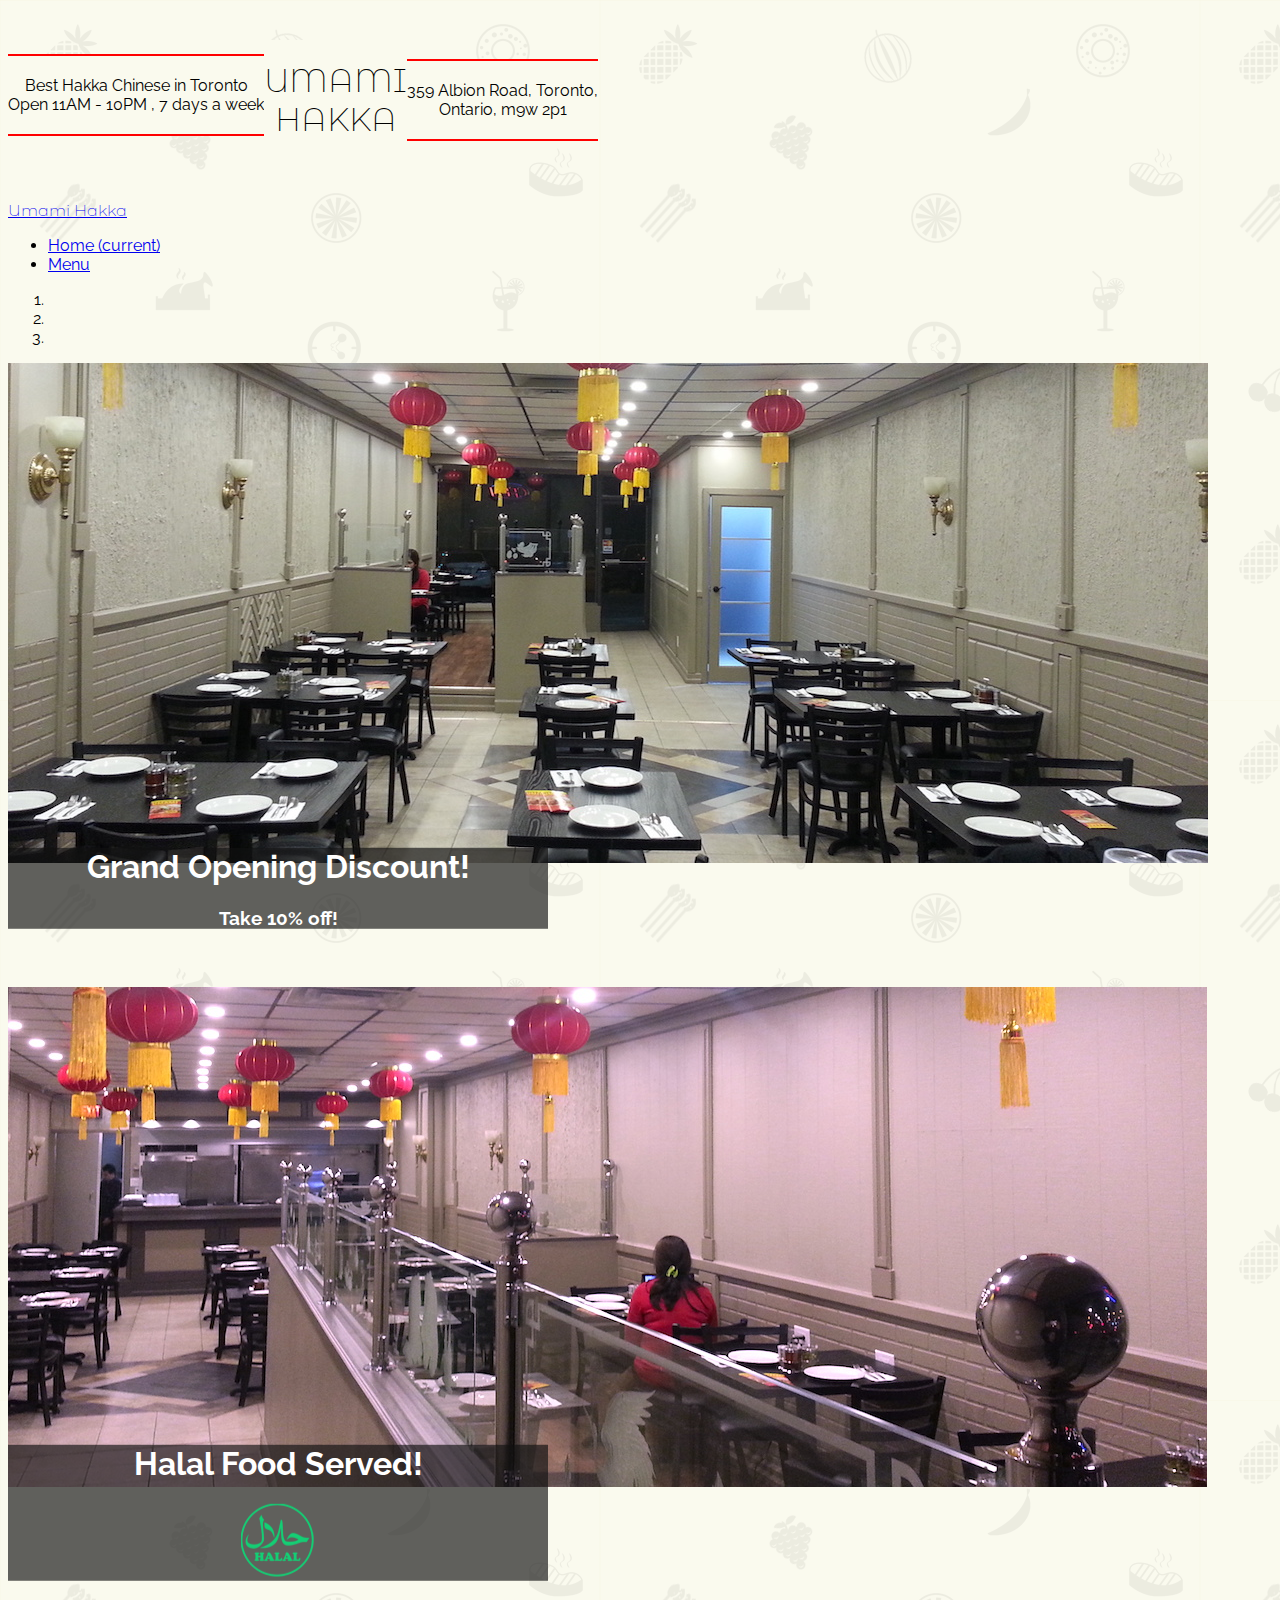
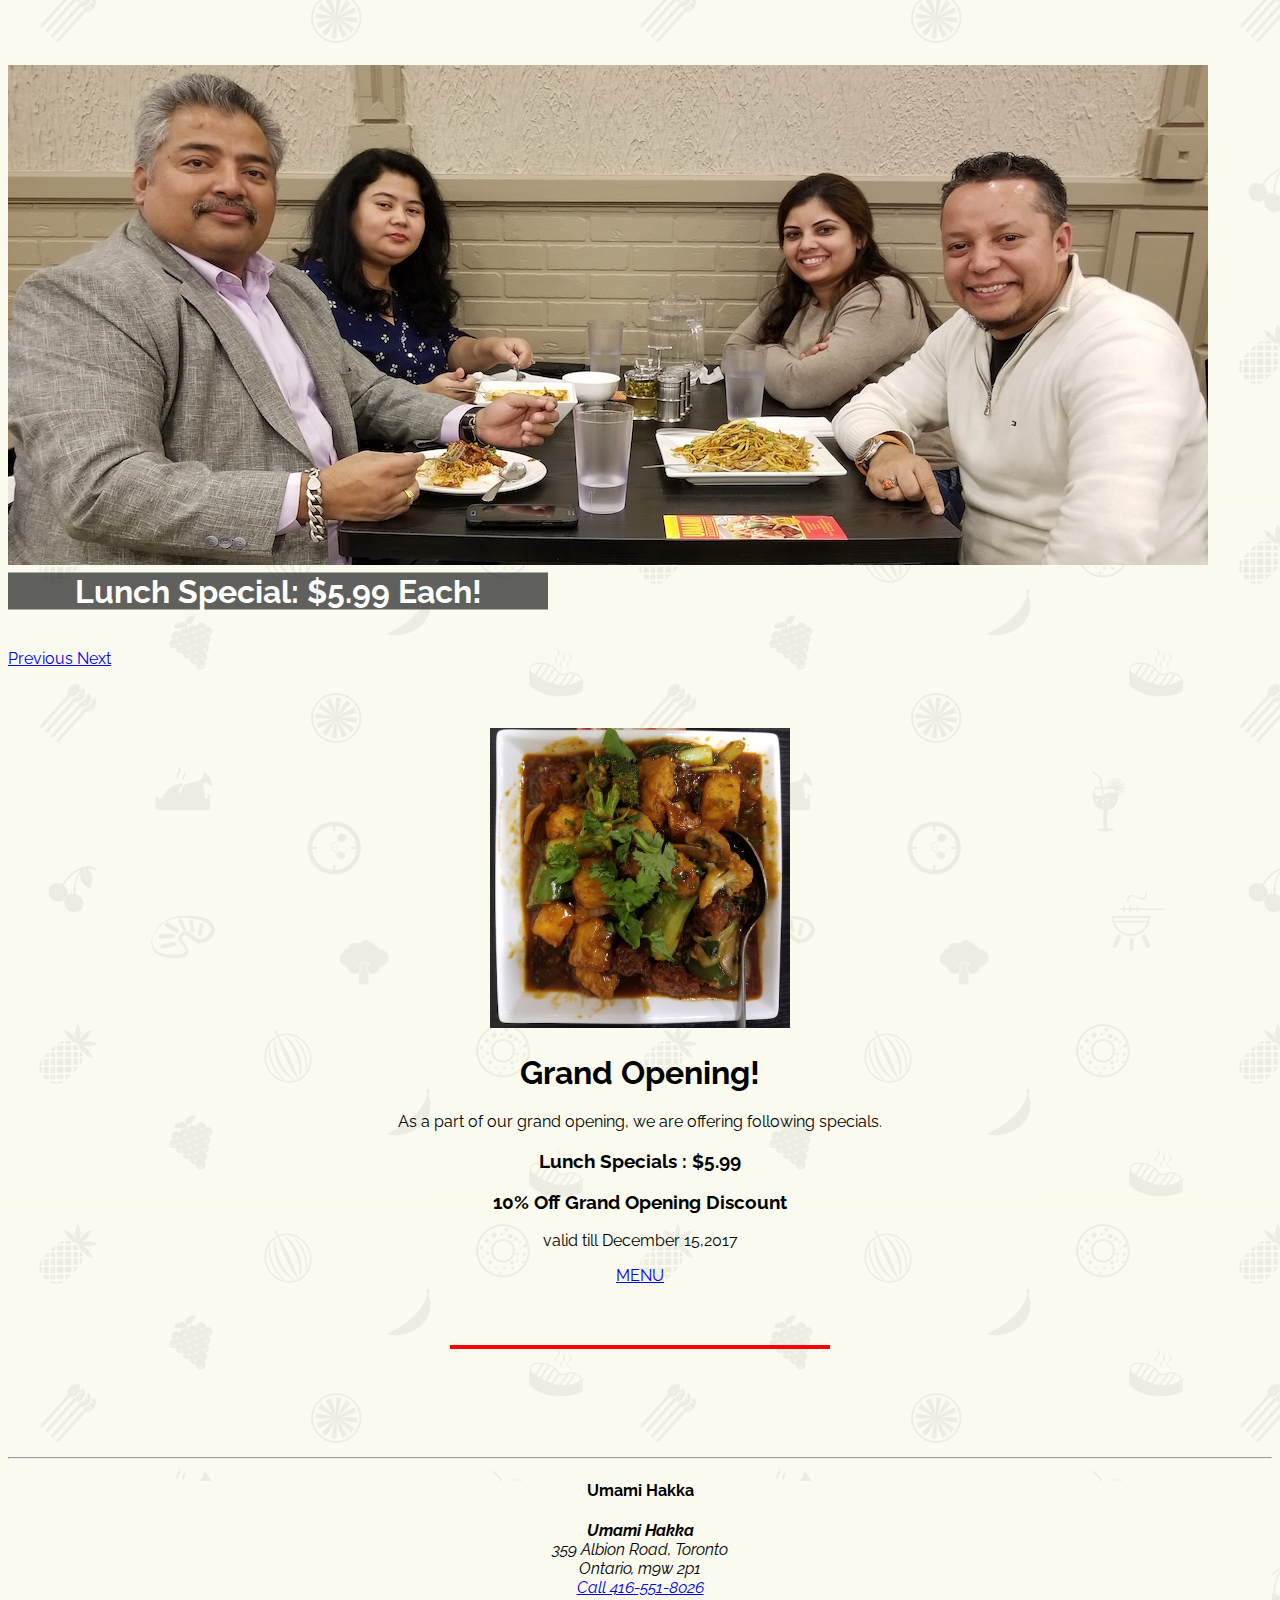
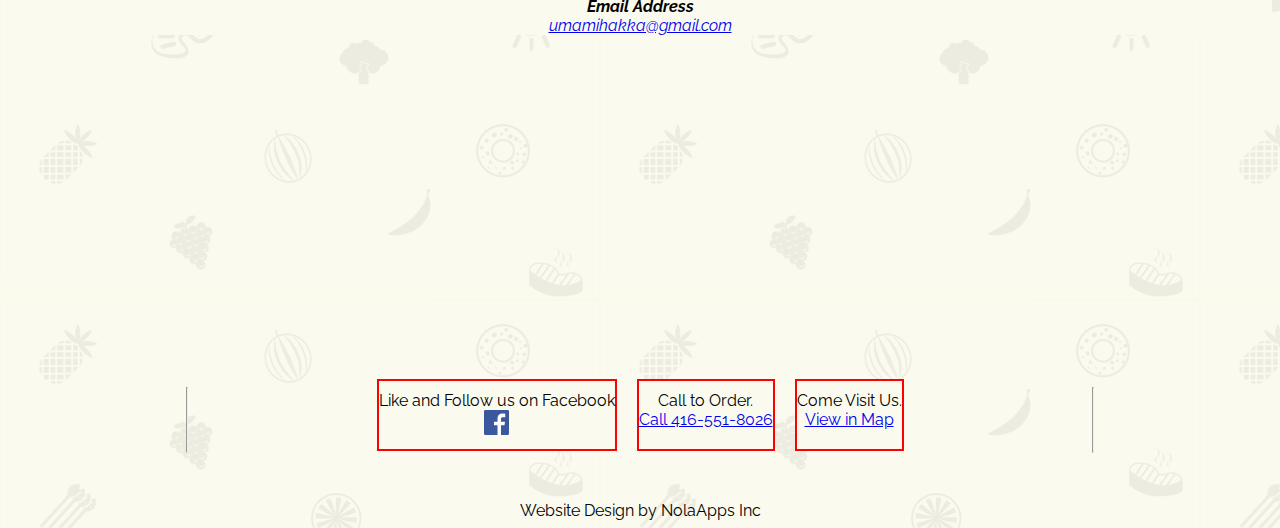
==== index.html @ 060e94b6 "updates to menu.html and add jquery" ====
<!DOCTYPE html>
<html lang="en">
  <head>
    <!-- Required meta tags -->
    <meta charset="utf-8">
    <meta name="viewport" content="width=device-width, initial-scale=1, shrink-to-fit=no">

    <!-- Bootstrap CSS -->
    <link rel="stylesheet" href="https://maxcdn.bootstrapcdn.com/bootstrap/4.0.0-beta/css/bootstrap.min.css" integrity="sha384-/Y6pD6FV/Vv2HJnA6t+vslU6fwYXjCFtcEpHbNJ0lyAFsXTsjBbfaDjzALeQsN6M" crossorigin="anonymous">
    <link rel="stylesheet" href="style.css"/>

    <title>Hakka Chinese Food in Toronto. Fresh and delicious indian chinese fusion food.</title>
    <meta name="description" content="Umami Hakka is a restaurant that serves Hakka chinese also known as indian american food in Toronto.">

  </head>
  <body>
    <div class="container">
<!--       <div class="row">
        <div>menu</div>
      </div> -->

      <div class="row header visible" id="full_menu">
        <div class="col-md-4 col-sm-12 header-item side-header left-header fafaee_background">
          <span class="description">Best Hakka Chinese in Toronto</span>
          
          <a class="phone btn btn-outline-success fafaee_background" href="tel:+1-416-551-8026">Call 416-551-8026 </a>
          Open 11AM - 10PM , 7 days a week
        </div>
        <div class="col-md-4 col-sm-12 main-header fafaee_background">
        <h1 class="brand">UMAMI <br> HAKKA </h1>
          <!-- <div class="ribbon"><div class="ribbon-stitches-top2"></div><strong class="ribbon-content"><h1>Umami Hakka</h1></strong><div class="ribbon-stitches-bottom"></div></div> -->
        </div>
        <div class="col-md-4 col-sm-12 side-header right-header fafaee_background">
          359 Albion Road, Toronto, <br>Ontario, m9w 2p1
        </div>
      </div>


<!--       <div class="row menu" id="menu">
        <a href="index.html" class="col menu-item">
          HOME
        </a>
        <a href="menu.html#menu" class="col menu-item">
          MENU
        </a>
        <a href="contact.html#menu" class="col menu-item">
          CONTACT
        </a>
      </div> -->
    </div> <!-- CLose container for menu and header. -->


    <div id="shrunk_menu" class="invisible"> <!-- Start SHrunk Menu -->
      <nav class="navbar navbar-expand-lg navbar-light bg-light fixed-top">
        <a class="navbar-brand brand" href="#">Umami Hakka</a>
<!--         <button class="navbar-toggler" type="button" data-toggle="collapse" data-target="#navbarSupportedContent" aria-controls="navbarSupportedContent" aria-expanded="false" aria-label="Toggle navigation">
          <span class="navbar-toggler-icon"></span>
        </button> -->
        <ul class="navbar-nav">
            <li class="nav-item active">
              <a class="nav-link" href="/">Home <span class="sr-only">(current)</span></a>
            </li>
            <li class="nav-item">
              <a class="nav-link" href="menu.html">Menu</a>
            </li>

        </ul>

        <div class="collapse navbar-collapse" id="navbarSupportedContent">
        </div>
      </nav>
    </div> <!-- End Shrunk Menu -->

    <!-- Home Page Carousel -->
    <div id="carouselExampleIndicators" class="carousel slide" data-ride="carousel">
      <ol class="carousel-indicators">
        <li data-target="#carouselExampleIndicators" data-slide-to="0" class="active"></li>
        <li data-target="#carouselExampleIndicators" data-slide-to="1"></li>
        <li data-target="#carouselExampleIndicators" data-slide-to="2"></li>
      </ol>
      <div class="carousel-inner">
        <div class="carousel-item active">
          <img class="d-block w-100" src="restaurant_pics/res_from_counter.jpg" alt="First slide">
            <div class="carousel-caption d-none d-md-block">
              <h1>Grand Opening Discount!</h1>
              <h3>Take 10% off!</h3>
            </div>
        </div>
        <div class="carousel-item">
          <img class="d-block w-100" src="restaurant_pics/restaurant_withplates.jpg" alt="Second slide">
            <div class="carousel-caption d-none d-md-block">
              <h1>Halal Food Served!</h1>
              <p><img src="img/halal-english.png"/></p>
            </div>

        </div>
        <div class="carousel-item">
          <img class="d-block w-100" src="restaurant_pics/people_eating.jpg" alt="Third slide">
            <div class="carousel-caption d-none d-md-block">
              <h1>Lunch Special: $5.99 Each!</h1>
              <p></p>
            </div>
        </div>
      </div>
      <a class="carousel-control-prev" href="#carouselExampleIndicators" role="button" data-slide="prev">
        <span class="carousel-control-prev-icon" aria-hidden="true"></span>
        <span class="sr-only">Previous</span>
      </a>
      <a class="carousel-control-next" href="#carouselExampleIndicators" role="button" data-slide="next">
        <span class="carousel-control-next-icon" aria-hidden="true"></span>
        <span class="sr-only">Next</span>
      </a>
    </div>
    <!-- End Homepage Carousel -->

    <div class="container">
      <div class="row text-center padding-top-60">
        <div class="col">
          <img class="foodpic" src="restaurant_pics/chicken.jpg"/>
        </div>
        <div class="col larger_text">
          <h1> Grand Opening! </h1>
          <p>As a part of our grand opening, we are offering following specials.
          </p>
          <h3>Lunch Specials : $5.99</h3>
          <h3>10% Off Grand Opening Discount</h3> 
          <p>valid till December 15,2017</p>
          <div class="col"><a class="btn btn-outline-success" href="menu.html">MENU </a></div>

          
        </div>

      </div>
      <div class="row text-center">
      </div>

      <div class="horizontal_red_line">
      </div>

    </div>



    <div class="container">
<!--       <div class="row body-home">
        <div class="col">
          <div class="pic">
            <img src="restaurant_pics/restaurant_withplates.jpg"/>
          </div>
        </div>
      </div> -->

      <div class="row content" id="content">
        <div class="col-sm-12 text-center padding-40">
          
        </div>

        <hr>

        <div class="col text-center fafaee_background">

          <h4 > Umami Hakka </h4>
          <address>
            <strong>Umami Hakka</strong><br>
            359 Albion Road, Toronto<br>
            Ontario, m9w 2p1<br>
            
            <a class="btn btn-outline-success" href="tel:+1-416-551-8026">Call 416-551-8026 </a>
          </address>

          <address>
            <strong>Email Address</strong><br>
            <a href="mailto:umamihakka@gmail.com">umamihakka@gmail.com</a>
          </address>

          <!-- <p>We are a family friendly restaurant that also caters food to all types of parties and events. Please contact us on the phone, or simply come visit us at our location.</p> -->

        </div>
        <div class="col">
          

       

         <iframe src="https://www.google.com/maps/embed?pb=!1m18!1m12!1m3!1d2883.311002656576!2d-79.55303128441302!3d43.72486575581141!2m3!1f0!2f0!3f0!3m2!1i1024!2i768!4f13.1!3m3!1m2!1s0x882b3085912a1c5b%3A0x8c5e25cb5c19d7be!2s359+Albion+Rd%2C+Etobicoke%2C+ON+M9W+2P1%2C+Canada!5e0!3m2!1sen!2sus!4v1507414640029" width="400" height="300" frameborder="0" style="border:0" allowfullscreen></iframe>
        </div>
      </div>




      <div class="row footer">
      <hr>
        <div class="col footer-section fafaee_background">
        Like and Follow us on Facebook
        <br>
        <a target="_blank" href="https://www.facebook.com/Umami-Hakka-530302173984789/">
        <img src="fb-logo.png"/>
        </a>
        
        </div>

        <div class="col footer-section fafaee_background">
        Call to Order. <br>
        <a class="btn btn-outline-success" href="tel:+1-416-551-8026">Call 416-551-8026 </a>
        </div>

        <div class="col footer-section fafaee_background">
        Come Visit Us. <br>
        <a target="_blank" class="btn btn-outline-success" href="https://www.google.com/maps/place/359+Albion+Rd,+Etobicoke,+ON+M9W+2P1,+Canada/@43.7248658,-79.5530313,17z/data=!4m13!1m7!3m6!1s0x882b3085912a1c5b:0x8c5e25cb5c19d7be!2s359+Albion+Rd,+Etobicoke,+ON+M9W+2P1,+Canada!3b1!8m2!3d43.7248619!4d-79.5508426!3m4!1s0x882b3085912a1c5b:0x8c5e25cb5c19d7be!8m2!3d43.7248619!4d-79.5508426">View in Map </a>
        
        </div>

      <hr>
      </div>

      <div class="row designer">
      <div class="col"> Website Design by <!-- <a href="http://www.nolaapps.com" target="_blank"> --> NolaApps Inc <!-- </a> -->
      </div>
      </div>

    </div>

    <!-- Optional JavaScript -->
    <!-- jQuery first, then Popper.js, then Bootstrap JS -->
    <script src="https://code.jquery.com/jquery-3.2.1.slim.min.js" integrity="sha384-KJ3o2DKtIkvYIK3UENzmM7KCkRr/rE9/Qpg6aAZGJwFDMVNA/GpGFF93hXpG5KkN" crossorigin="anonymous"></script>
    <script src="https://cdnjs.cloudflare.com/ajax/libs/popper.js/1.11.0/umd/popper.min.js" integrity="sha384-b/U6ypiBEHpOf/4+1nzFpr53nxSS+GLCkfwBdFNTxtclqqenISfwAzpKaMNFNmj4" crossorigin="anonymous"></script>
    <script src="https://maxcdn.bootstrapcdn.com/bootstrap/4.0.0-beta/js/bootstrap.min.js" integrity="sha384-h0AbiXch4ZDo7tp9hKZ4TsHbi047NrKGLO3SEJAg45jXxnGIfYzk4Si90RDIqNm1" crossorigin="anonymous"></script>

    <link href="https://fonts.googleapis.com/css?family=Raleway" rel="stylesheet">

    <link href="https://fonts.googleapis.com/css?family=Montserrat+Alternates:200" rel="stylesheet">

    <script src="umami.js"></script>




  </body>
</html>
---- style.css ----
body {
	background-color: #ffe7dc; /* #f9d195; */
	font-family:'Raleway', sans-serif;
	background: url(/img/restaurant_icons.png) repeat 0 0;
}

.brand{
	font-family: 'Montserrat Alternates', sans-serif;
	font-weight: 200;
}
.fafaee_background{
	background-color: #fafaee;
}

.header{
	margin-top: 40px;
	margin-bottom: 40px;
	display: flex;
	flex-direction: row;
	flex-wrap: wrap;
	align-items: center;
}

.side-header{
	border-top: 2px solid red;
	border-bottom: 2px solid red;
	padding-bottom: 20px;
	padding-top: 20px;
	text-align: center;
}
.left-header{
	order: 1;
	margin-bottom: 10px;
}
.main-header{
	text-align: center;
	order: 2;
}
.right-header{
	order: 3;
}
.description{
	display: inherit;
}
.phone{
	display: none;
}

@media (max-width:768px){
	.side-header{
		border: none;
		padding-bottom: 0px;
		padding-top: 0px;
	}
	.left-header{
		order:2;
		width: 100%;
	}
	.main-header{
		order: 1;
		width: 100%;
		flex-grow: 1;
	}
	.right-header{
		order: 3;
		width: 100%;
		border-bottom: 2px solid red;
		padding-bottom: 20px;
	}
	.description{
		display: none;
	}
	.phone{
		display: inherit;
	}
	.menu-img{
		display: none;
	}
	.menu-img-sm{
		border: 2px solid white;
		margin-bottom: 10px;
		width: 100%;
		display: block!important;
		visibility: visible;
	}
}


.menu{

}

.menu-item{
	text-align: center;
	border: 1px solid black;
	margin-left:30px;
	margin-right: 30px;
	padding: 10px;
	background-color: antiquewhite;
	color: black; /*Instead of the regular blue for links. */
	margin-bottom: 10px;

}

.menu-item:hover{
	background-color: red;
	color: white;
}

.content{
	margin-top: 60px;
}
.text-center{
	text-align: center;
}
.padding-40{
	padding-bottom: 40px;
}
.padding-top-60{
	padding-top: 60px;
}
/*Home Page Specific css.*/
.body-home{
	margin-top: 0px;
}


.pic{
	border: 2px solid #ff0000;
	border-radius: 5px;
    overflow: hidden;

}
.pic img{
	width: 100%;
	height: auto;
}

.foodpic{
	width: 300px;
	height: auto;
}

.body-home .left{
	margin-right: 10px;
	padding-top: 20px;
}

.body-home .mid{
	display: flex;
	flex-direction: column;
	align-items: stretch;
	align-content: space-between;
}
.body-home .mid .col{
	flex: 1;
}
.body-home .mid .pic{
	margin-top: 5px;
	margin-bottom: 5px;
}
.body-home .right{
	margin-left: 10px;
	padding-top: 20px;
	padding-bottom: 20px;
}


.footer{
	margin-top: 40px;
	margin-bottom: 40px;
	display: flex;
	align-content: space-around;

}
.footer-section{
	border: 2px solid #ff0000;
	margin-right: 10px;
	margin-left: 10px;
	margin-bottom: 10px;
	text-align: center;
	padding-top: 10px;
	padding-bottom: 10px;
}
.footer-section p{
	text-align: center;
}
.footer-section img{
	width: 25px;
	height: auto;
}


.designer{
	text-align: center;
}

/*Menu Page*/
.body-menu{
	margin-top: 60px;
}


.menu-img{
	border: 2px solid white;
	margin-bottom: 10px;
}
.menu-img-sm{
	display: none;
}


/*Background Pattern : https://www.toptal.com/designers/subtlepatterns/thumbnail-view/*/
/*Ribbon. Thanks to http://livetools.uiparade.com/ribbon-builder.html#*/


/*Carousel*/
#carouselExampleIndicators .carousel-caption {
    color: white;
    right: 58%;
    text-align: center;
    max-width: 500px;
    left: auto;
    /*top: auto;*/
	top: 50%;
	transform: translateY(-50%);
	bottom: initial;

	background-color: rgba(16, 16, 16, 0.66);

	/*padding-top: 30px;*/
	/*padding-bottom:30px;*/
	padding-left: 20px;
	padding-right: 20px;


}

.horizontal_red_line{
	border: 2px solid red;
    margin-left: 35%;
    margin-right: 35%;
    margin-top: 60px;
}
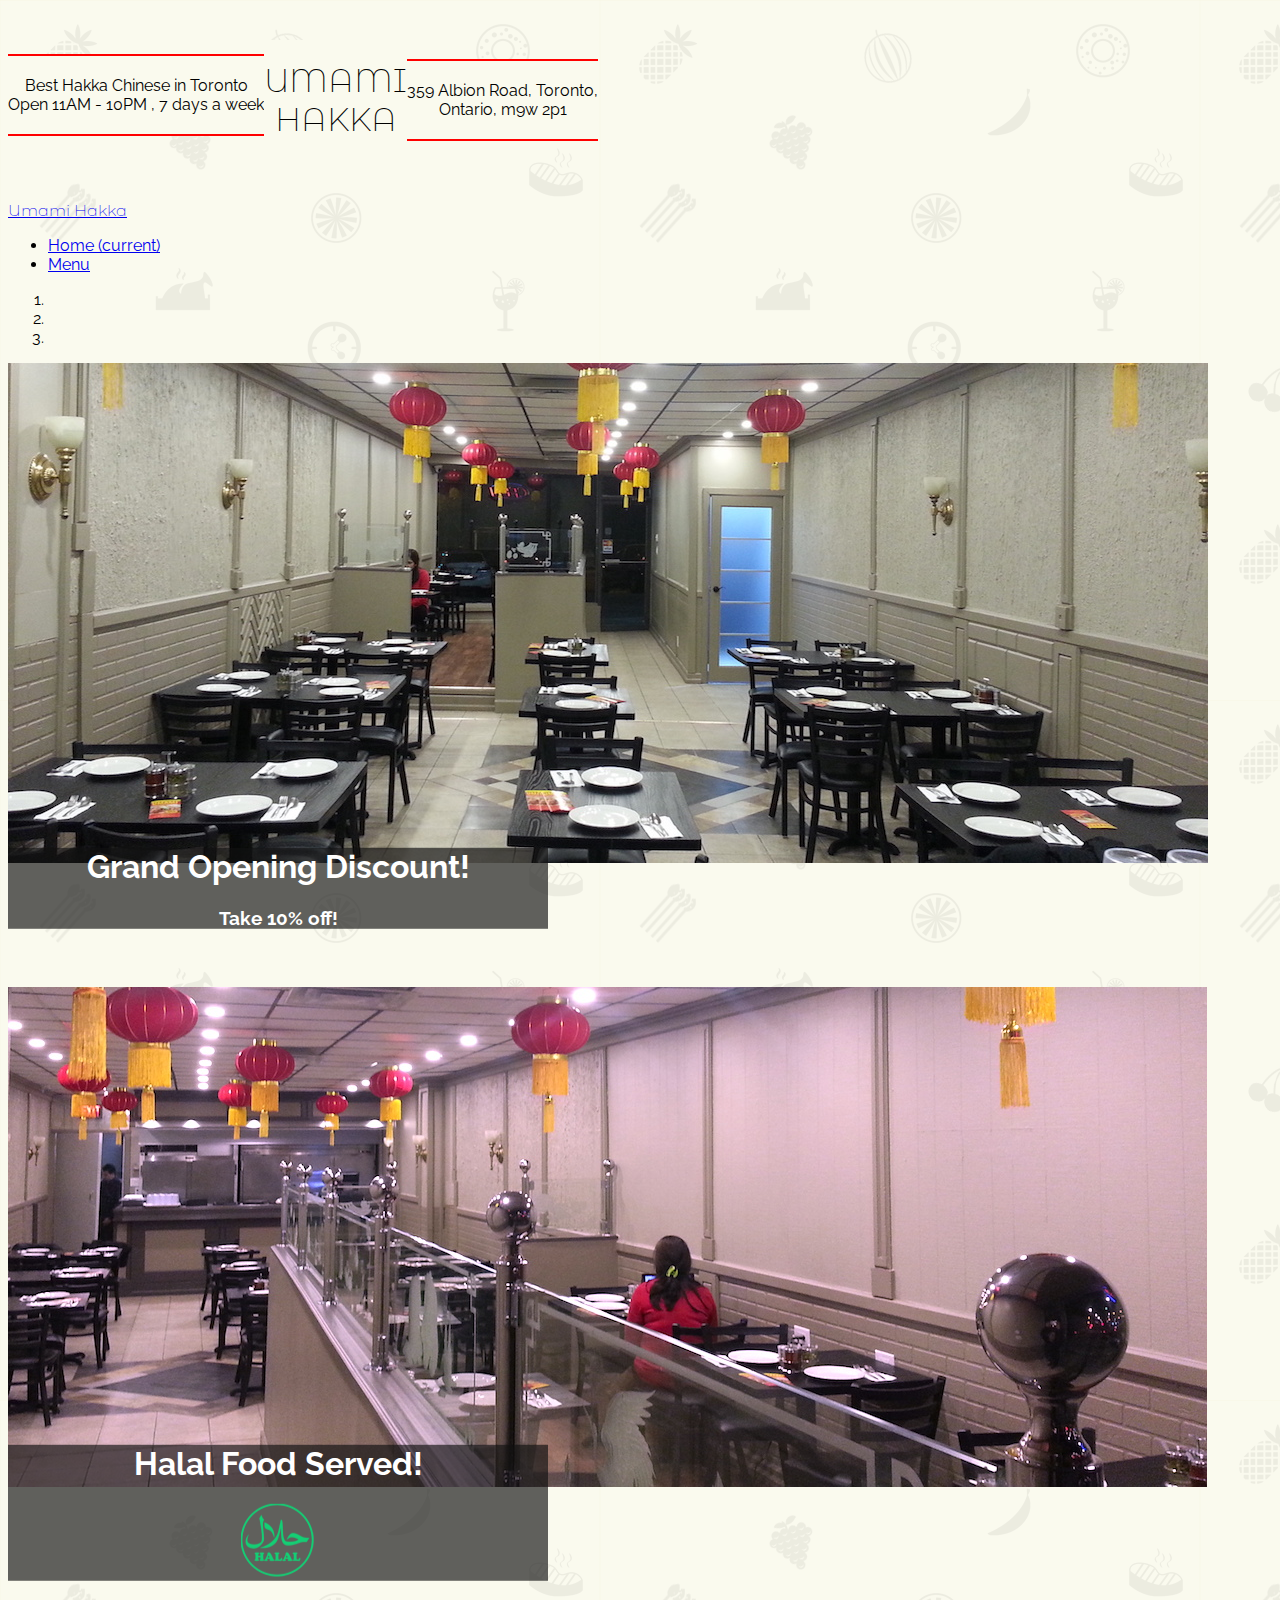
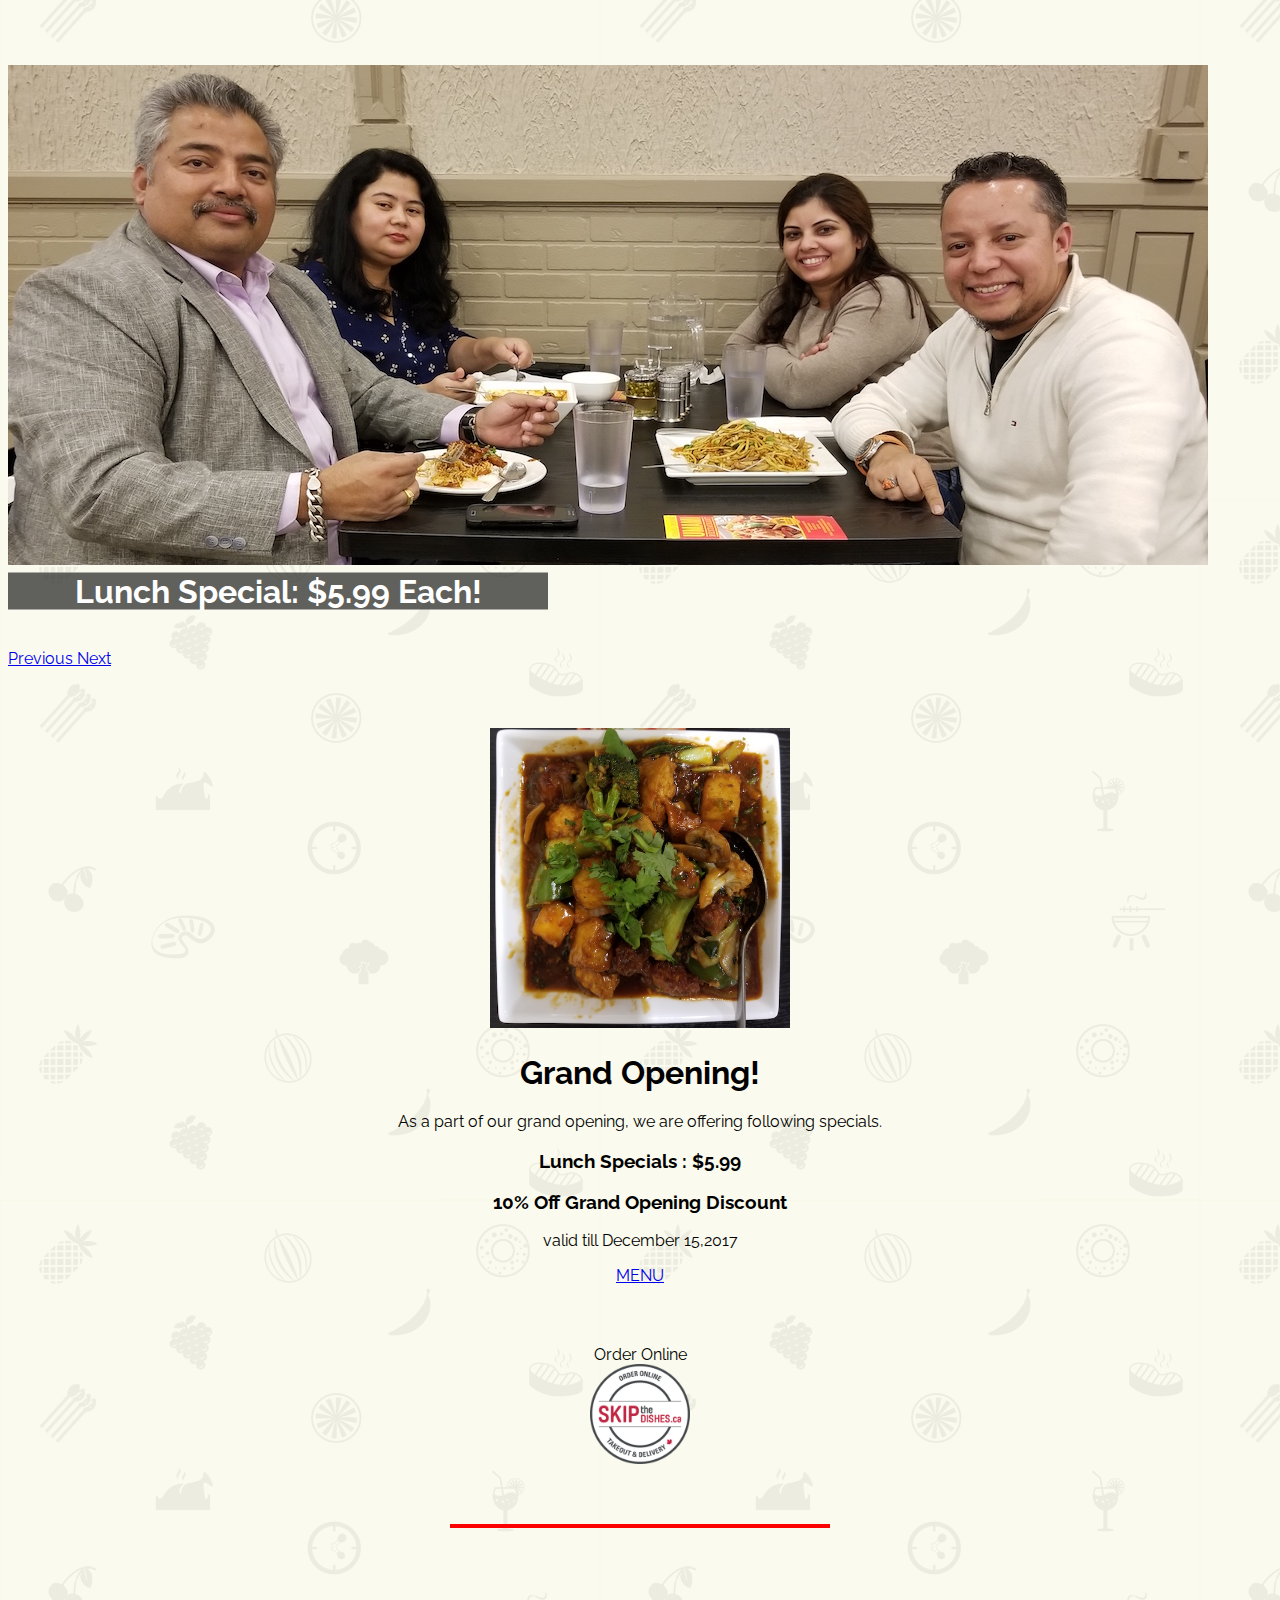
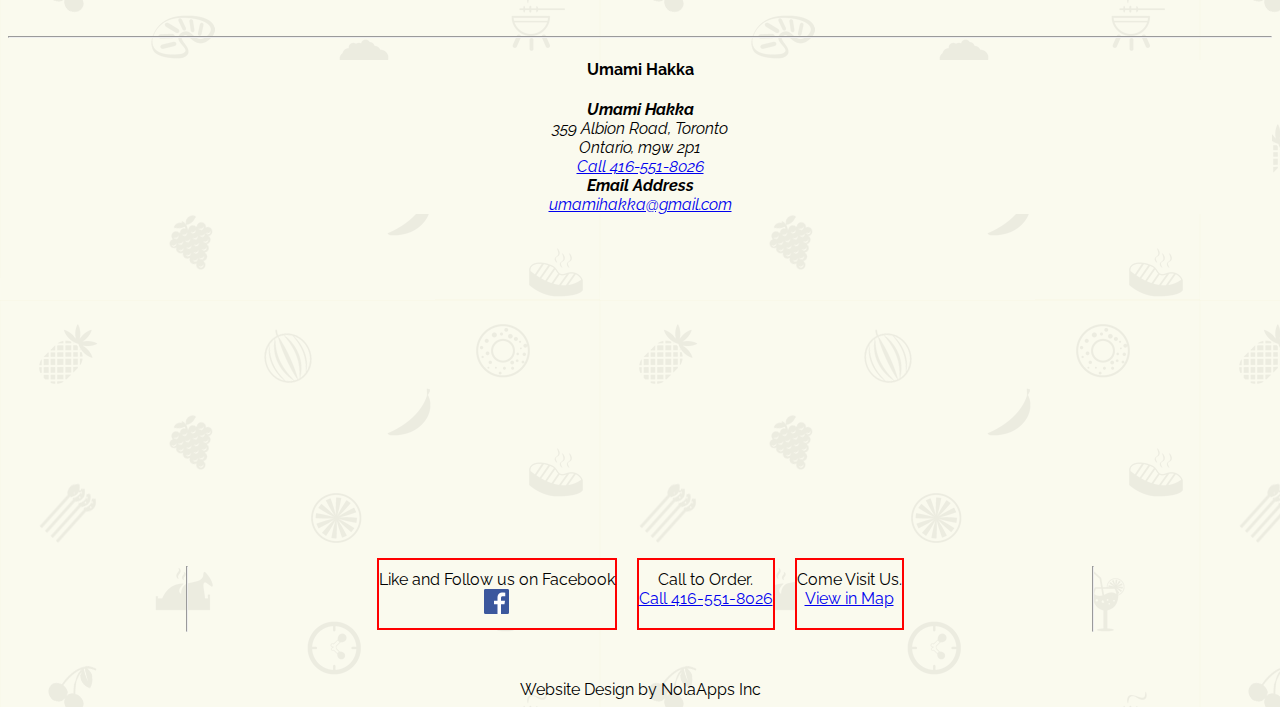
==== commit 04659a68: "update the home page to add skip the dishes logo" ====
--- a/index.html
+++ b/index.html
@@ -125,10 +125,16 @@
           <h3>Lunch Specials : $5.99</h3>
           <h3>10% Off Grand Opening Discount</h3> 
           <p>valid till December 15,2017</p>
-          <div class="col"><a class="btn btn-outline-success" href="menu.html">MENU </a></div>
-
-          
-        </div>
+          <div class=""><a class="btn btn-outline-success" href="menu.html">MENU </a></div>
+        </div>
+        <div class="col site_section">
+          <div class="row text-center"><div class="col text-center">Order Online</div></div>
+          <div class="row text-center">
+            <div class="col text-center">
+              <a href="https://www.skipthedishes.com" target="_blank"><img class="stdlogo" src="restaurant_pics/SkipThe-Dishes.png" class="img-thumbnail"></a>
+            </div>
+          </div>
+      </div>
 
       </div>
       <div class="row text-center">
@@ -138,6 +144,8 @@
       </div>
 
     </div>
+
+
 
 
 
--- a/style.css
+++ b/style.css
@@ -246,3 +246,13 @@
     margin-top: 60px;
 }
 
+.stdlogo{
+	width: 100px;
+	height: 100px;
+	display: block;
+	margin: auto;
+}
+.site_section{
+	margin-top: 60px;
+}
+
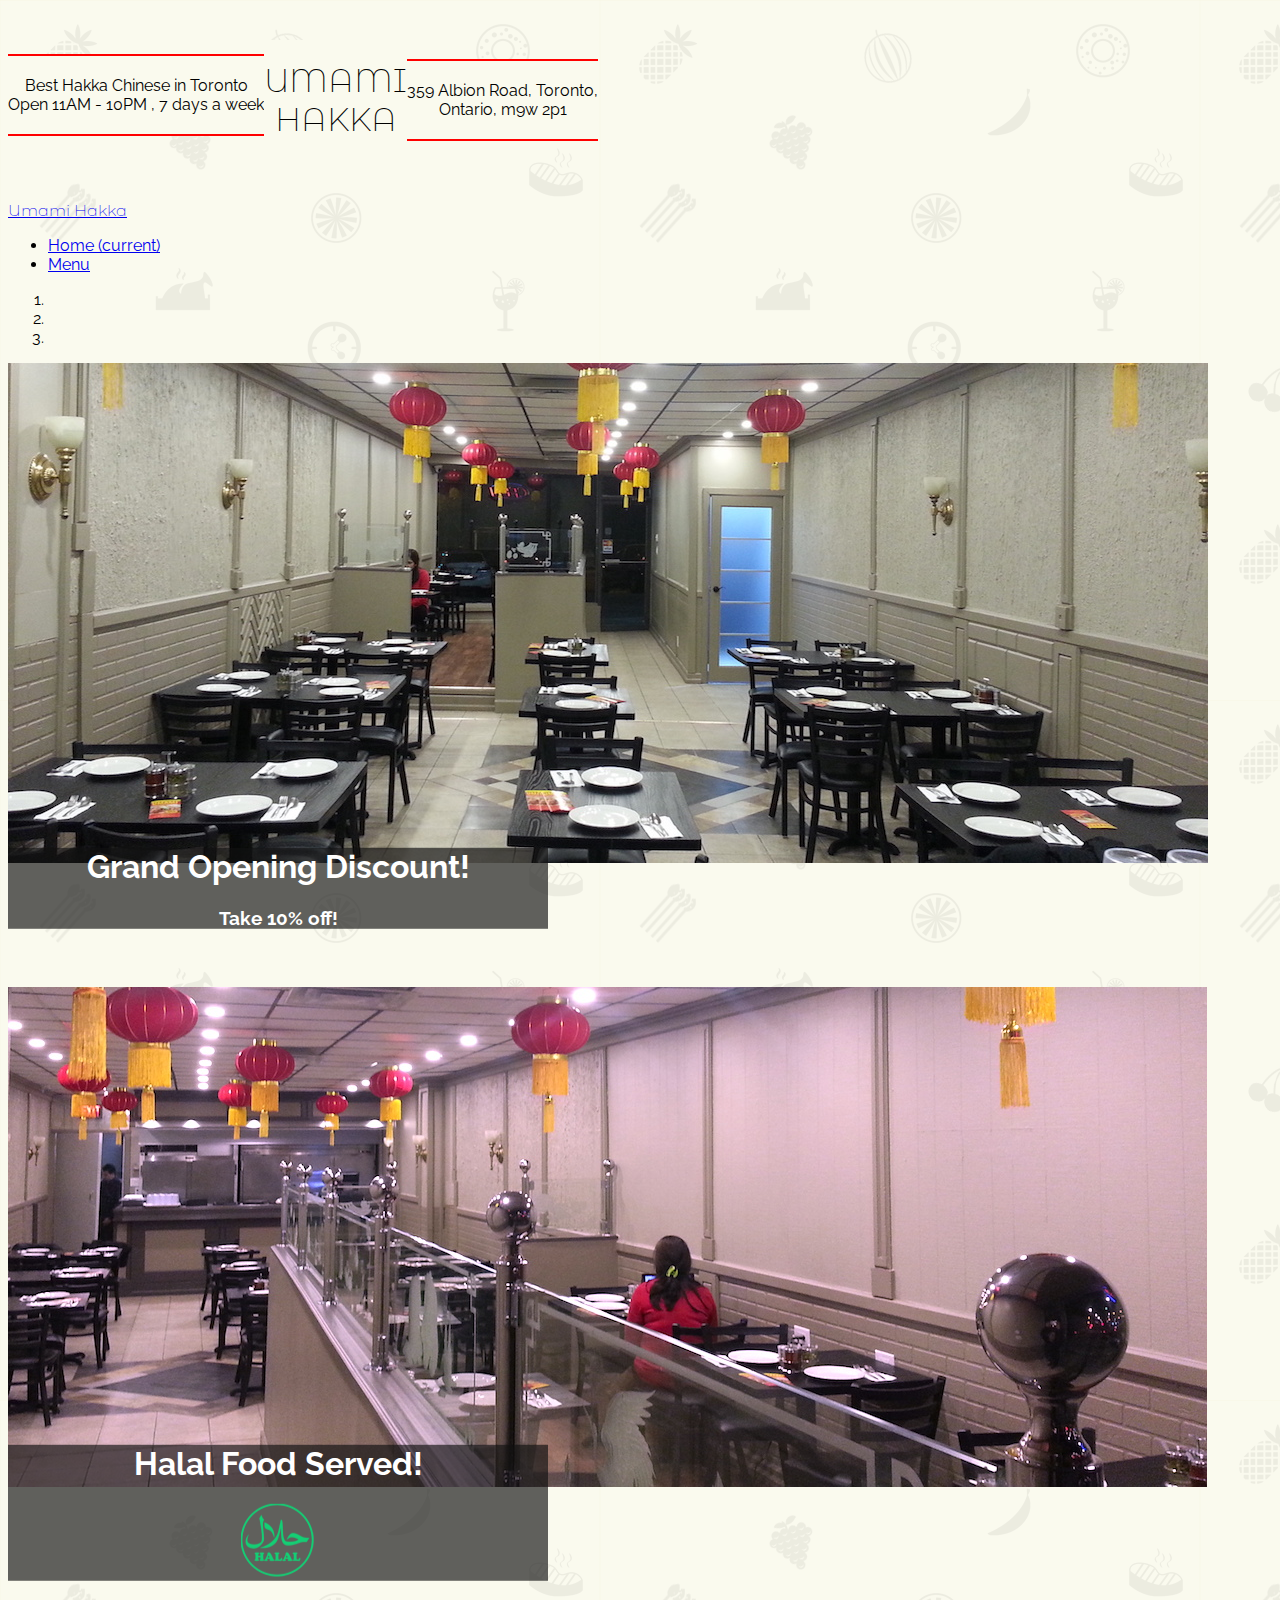
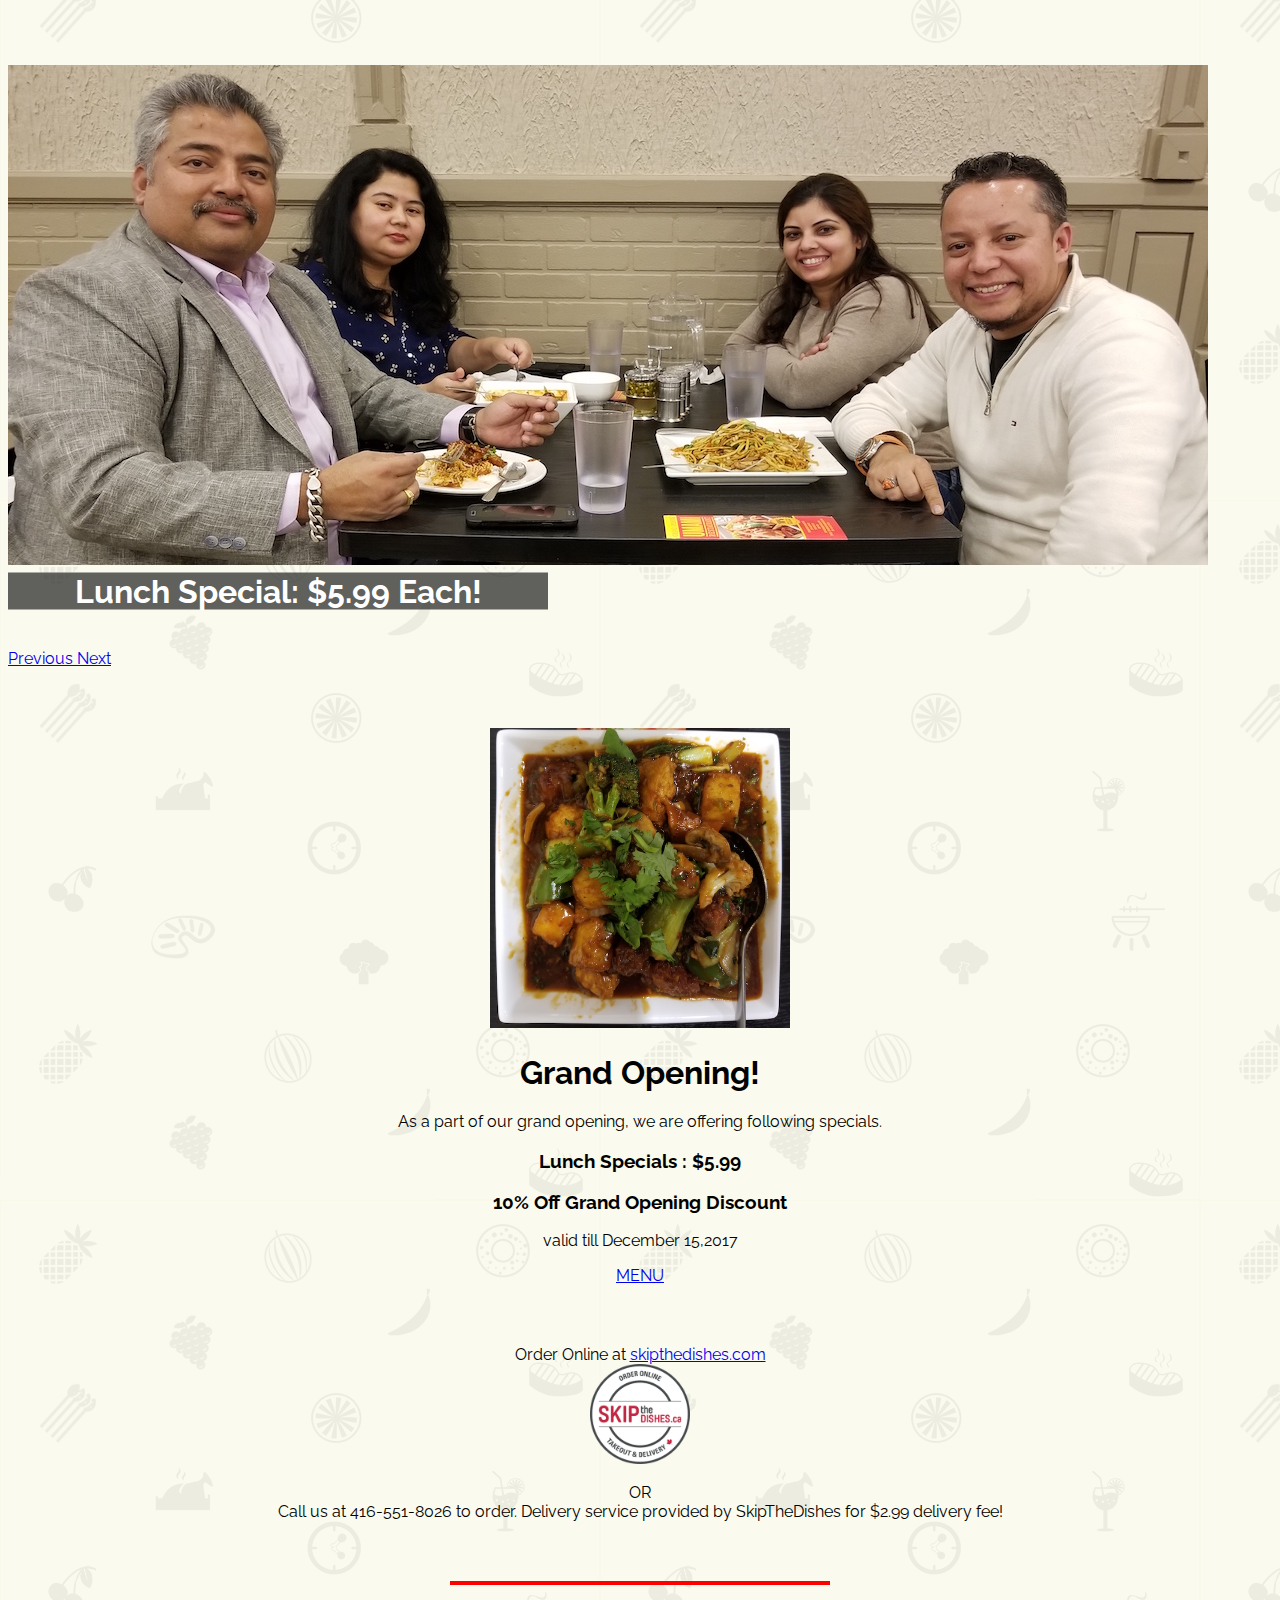
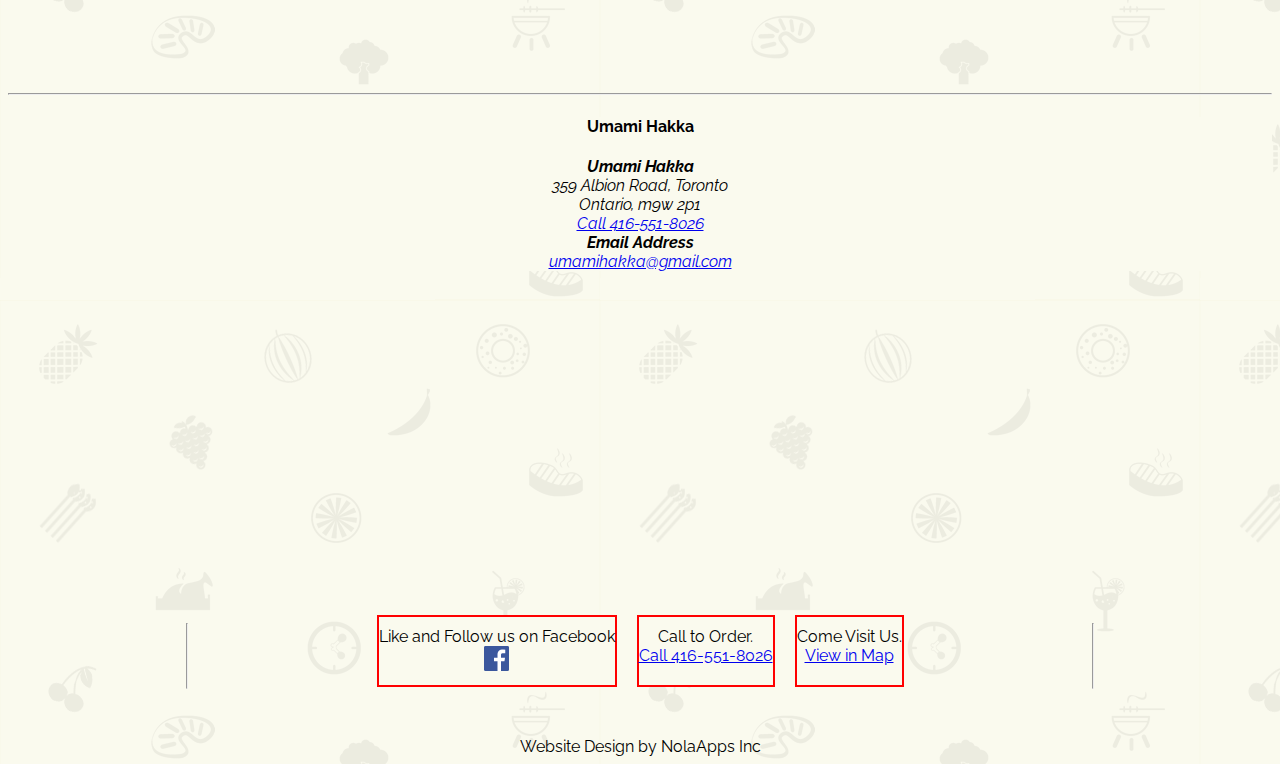
==== commit 5d367a26: "fix the language of delivery" ====
--- a/index.html
+++ b/index.html
@@ -128,11 +128,18 @@
           <div class=""><a class="btn btn-outline-success" href="menu.html">MENU </a></div>
         </div>
         <div class="col site_section">
-          <div class="row text-center"><div class="col text-center">Order Online</div></div>
+          <div class="row text-center"><div class="col text-center">Order Online at <a href="https://www.skipthedishes.com" target="_blank">skipthedishes.com</a> </div></div>
           <div class="row text-center">
             <div class="col text-center">
               <a href="https://www.skipthedishes.com" target="_blank"><img class="stdlogo" src="restaurant_pics/SkipThe-Dishes.png" class="img-thumbnail"></a>
             </div>
+          </div>
+          <div class="row">
+            <br>
+            <div class="col text-center">OR</div>
+          </div>
+          <div class="row">
+            <div class="col text-center">Call us at 416-551-8026 to order. Delivery service provided by SkipTheDishes for $2.99 delivery fee!</div>
           </div>
       </div>
 
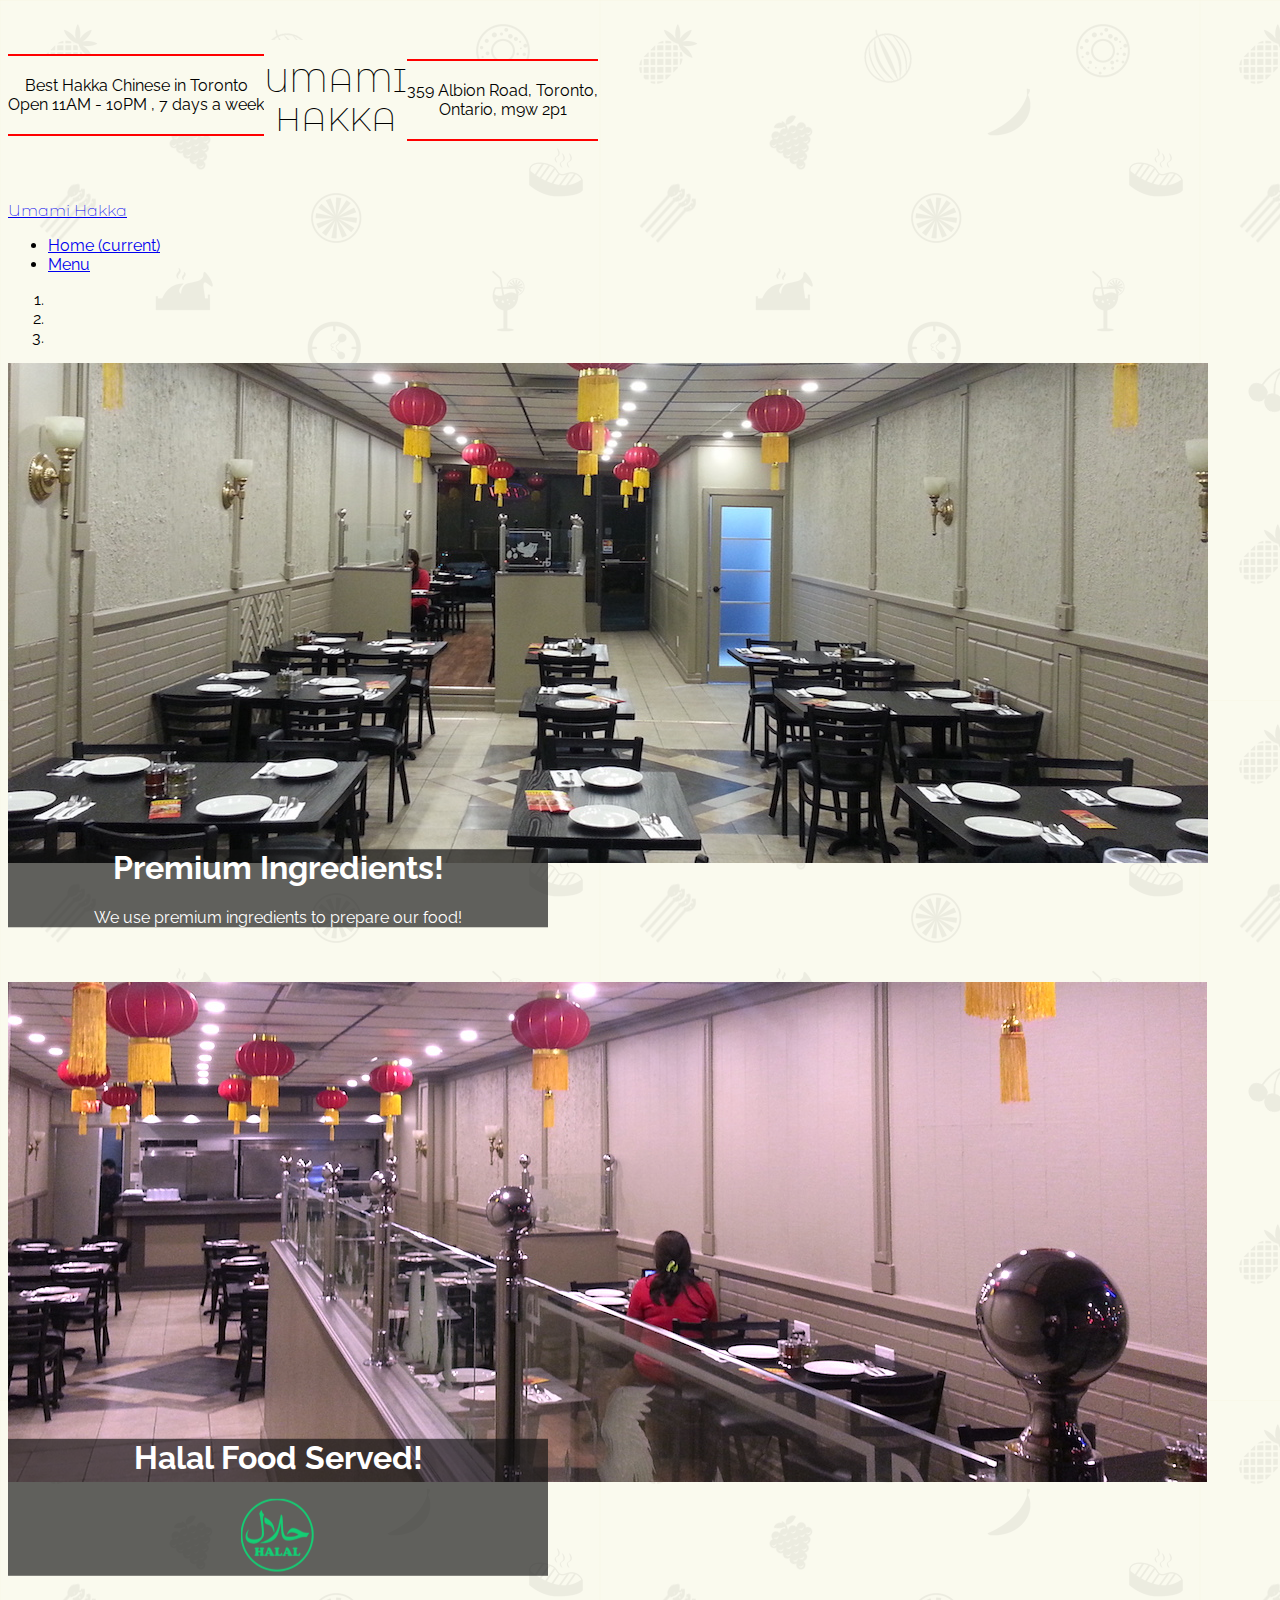
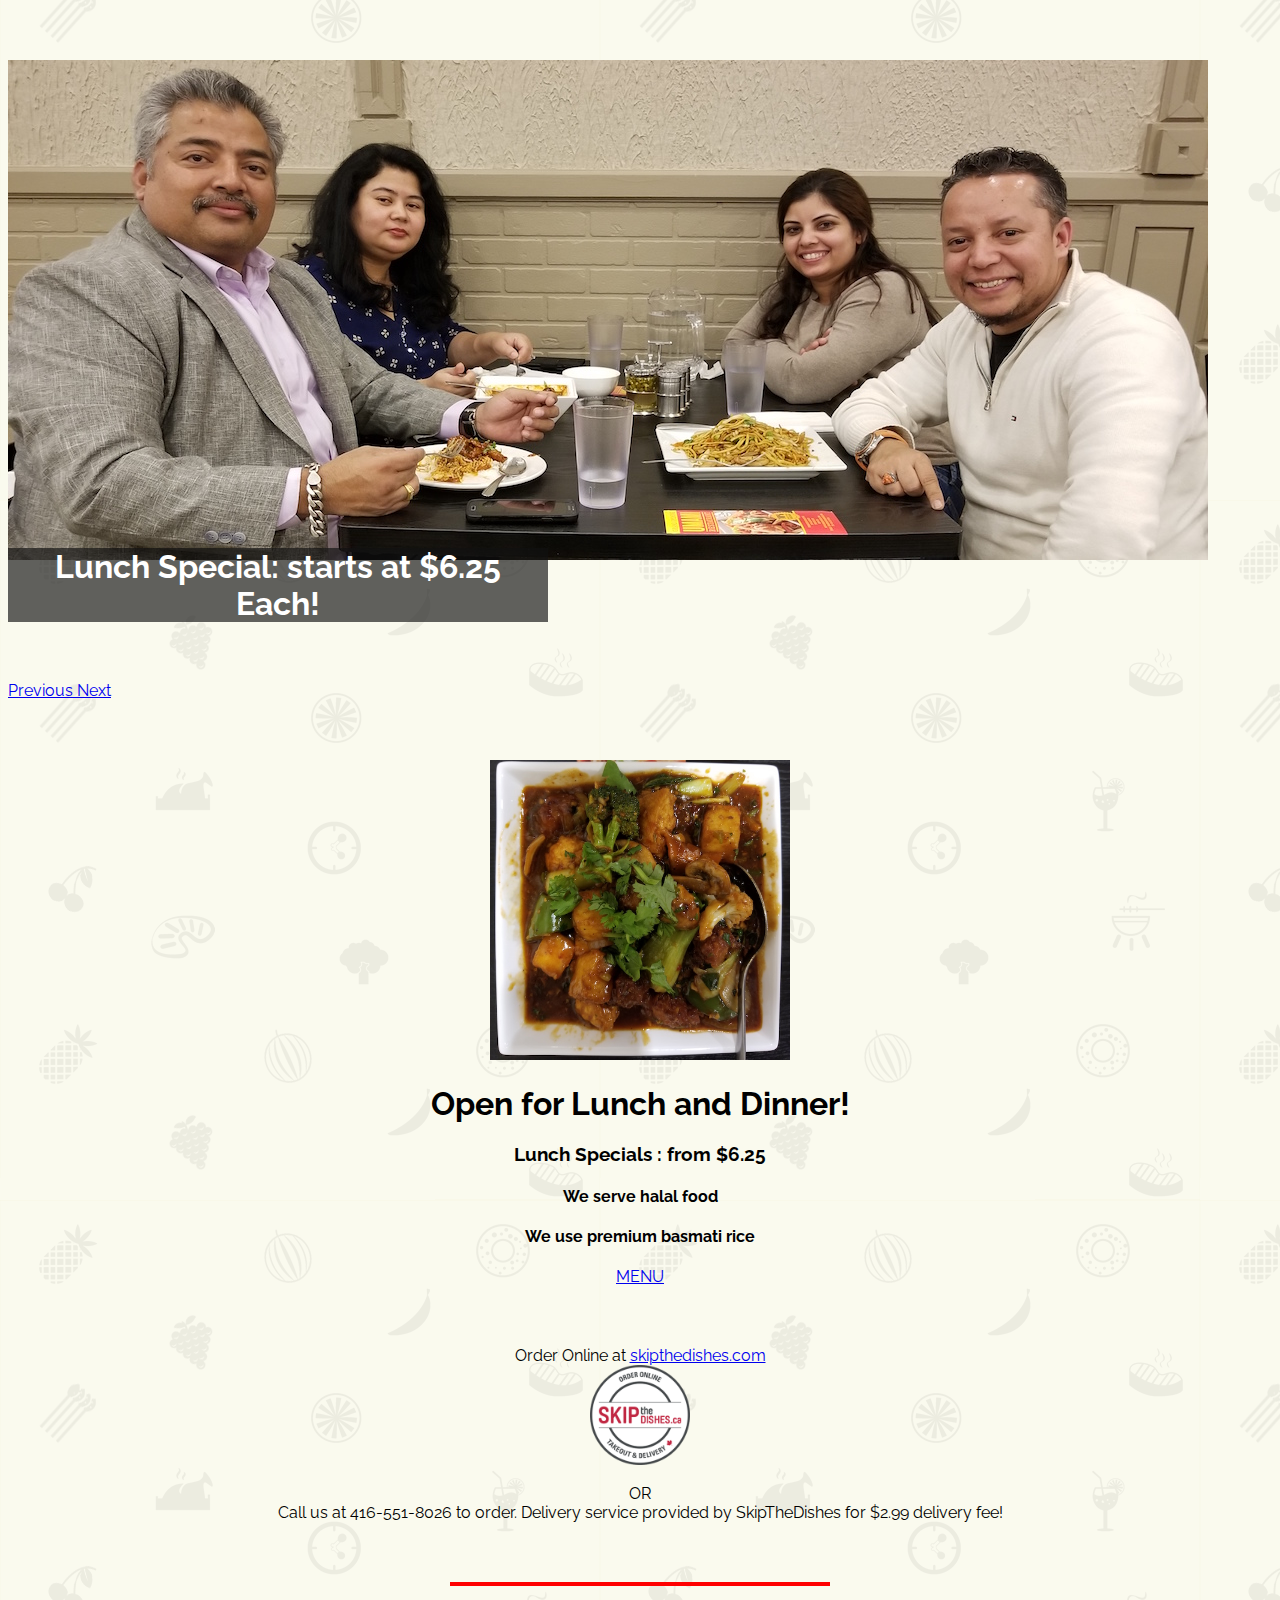
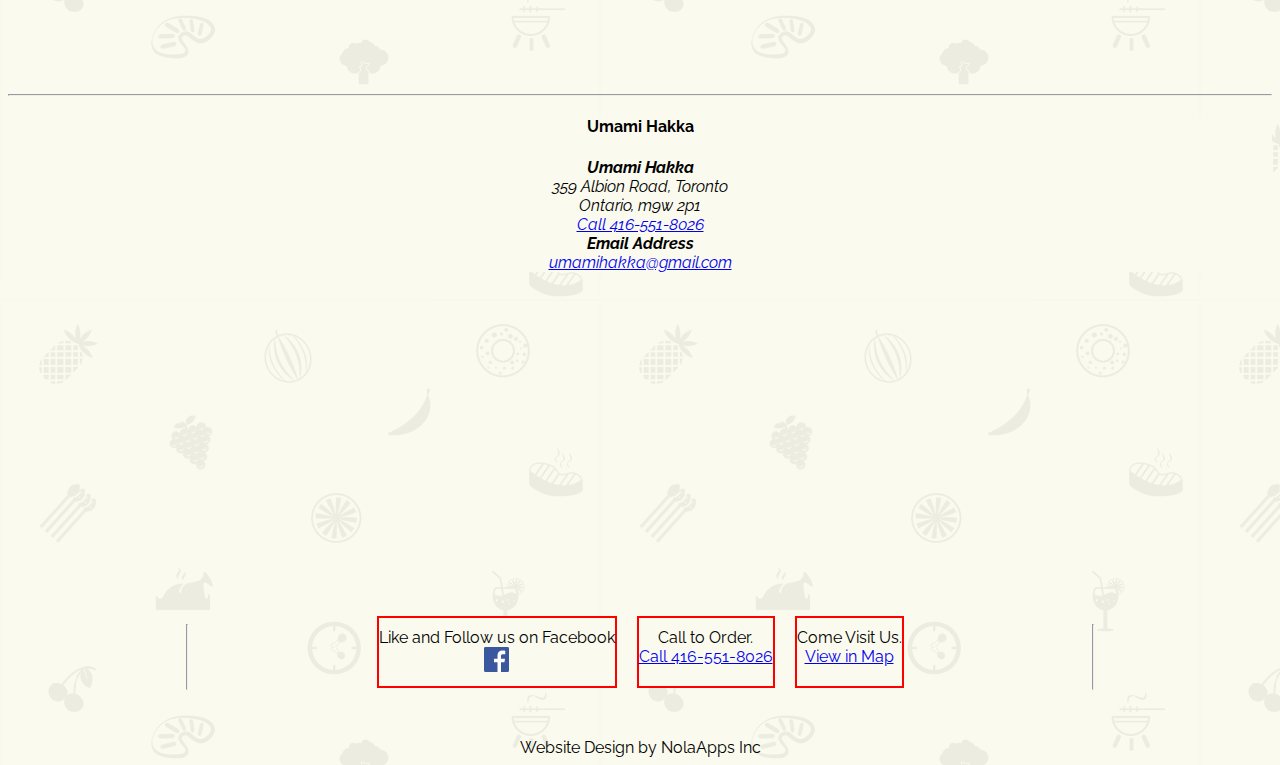
==== commit 1bf869c9: "remove discount text" ====
--- a/index.html
+++ b/index.html
@@ -82,8 +82,8 @@
         <div class="carousel-item active">
           <img class="d-block w-100" src="restaurant_pics/res_from_counter.jpg" alt="First slide">
             <div class="carousel-caption d-none d-md-block">
-              <h1>Grand Opening Discount!</h1>
-              <h3>Take 10% off!</h3>
+              <h1>Premium Ingredients!</h1>
+              <p>We use premium ingredients to prepare our food!</p>
             </div>
         </div>
         <div class="carousel-item">
@@ -97,7 +97,7 @@
         <div class="carousel-item">
           <img class="d-block w-100" src="restaurant_pics/people_eating.jpg" alt="Third slide">
             <div class="carousel-caption d-none d-md-block">
-              <h1>Lunch Special: $5.99 Each!</h1>
+              <h1>Lunch Special: starts at $6.25 Each!</h1>
               <p></p>
             </div>
         </div>
@@ -119,12 +119,13 @@
           <img class="foodpic" src="restaurant_pics/chicken.jpg"/>
         </div>
         <div class="col larger_text">
-          <h1> Grand Opening! </h1>
-          <p>As a part of our grand opening, we are offering following specials.
+          <h1> Open for Lunch and Dinner! </h1>
+          <p>
           </p>
-          <h3>Lunch Specials : $5.99</h3>
-          <h3>10% Off Grand Opening Discount</h3> 
-          <p>valid till December 15,2017</p>
+          <h3>Lunch Specials : from $6.25</h3>
+          <h4>We serve halal food</h4>
+          <h4>We use premium basmati rice</h4>
+
           <div class=""><a class="btn btn-outline-success" href="menu.html">MENU </a></div>
         </div>
         <div class="col site_section">
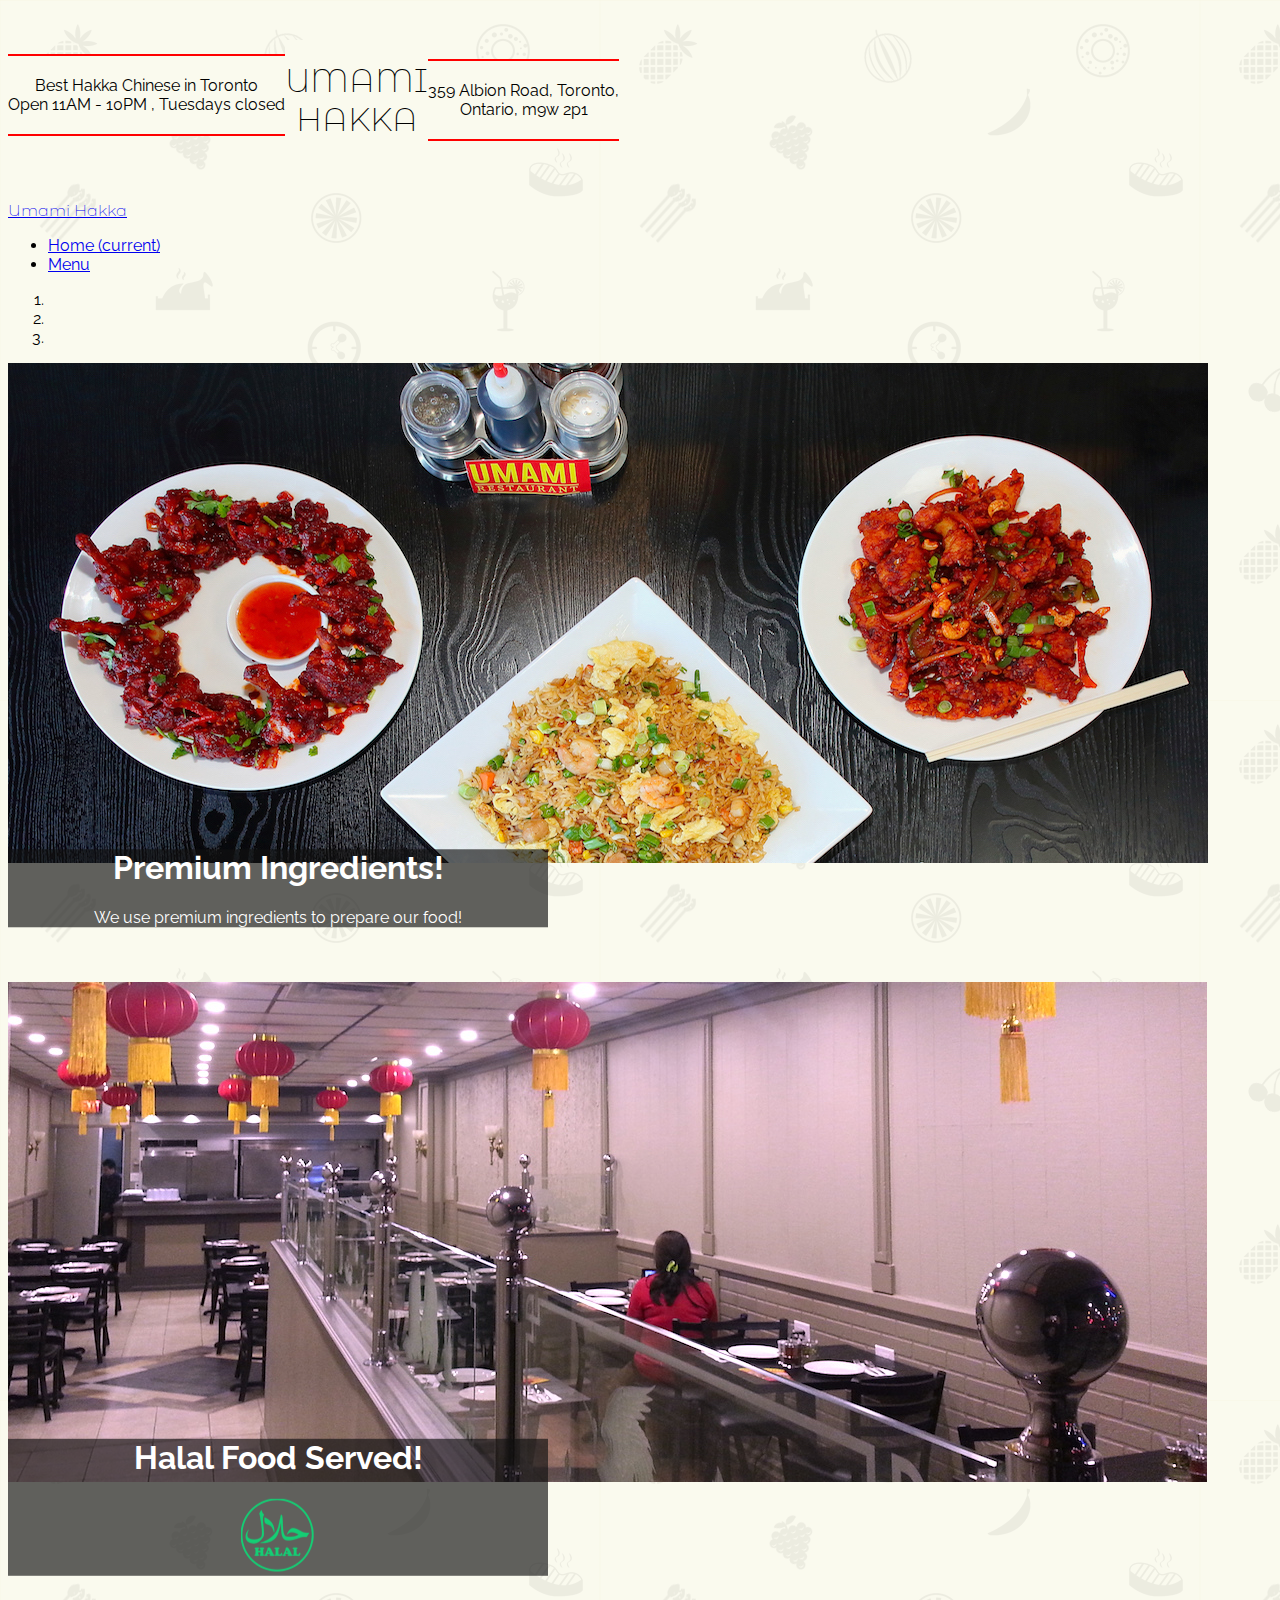
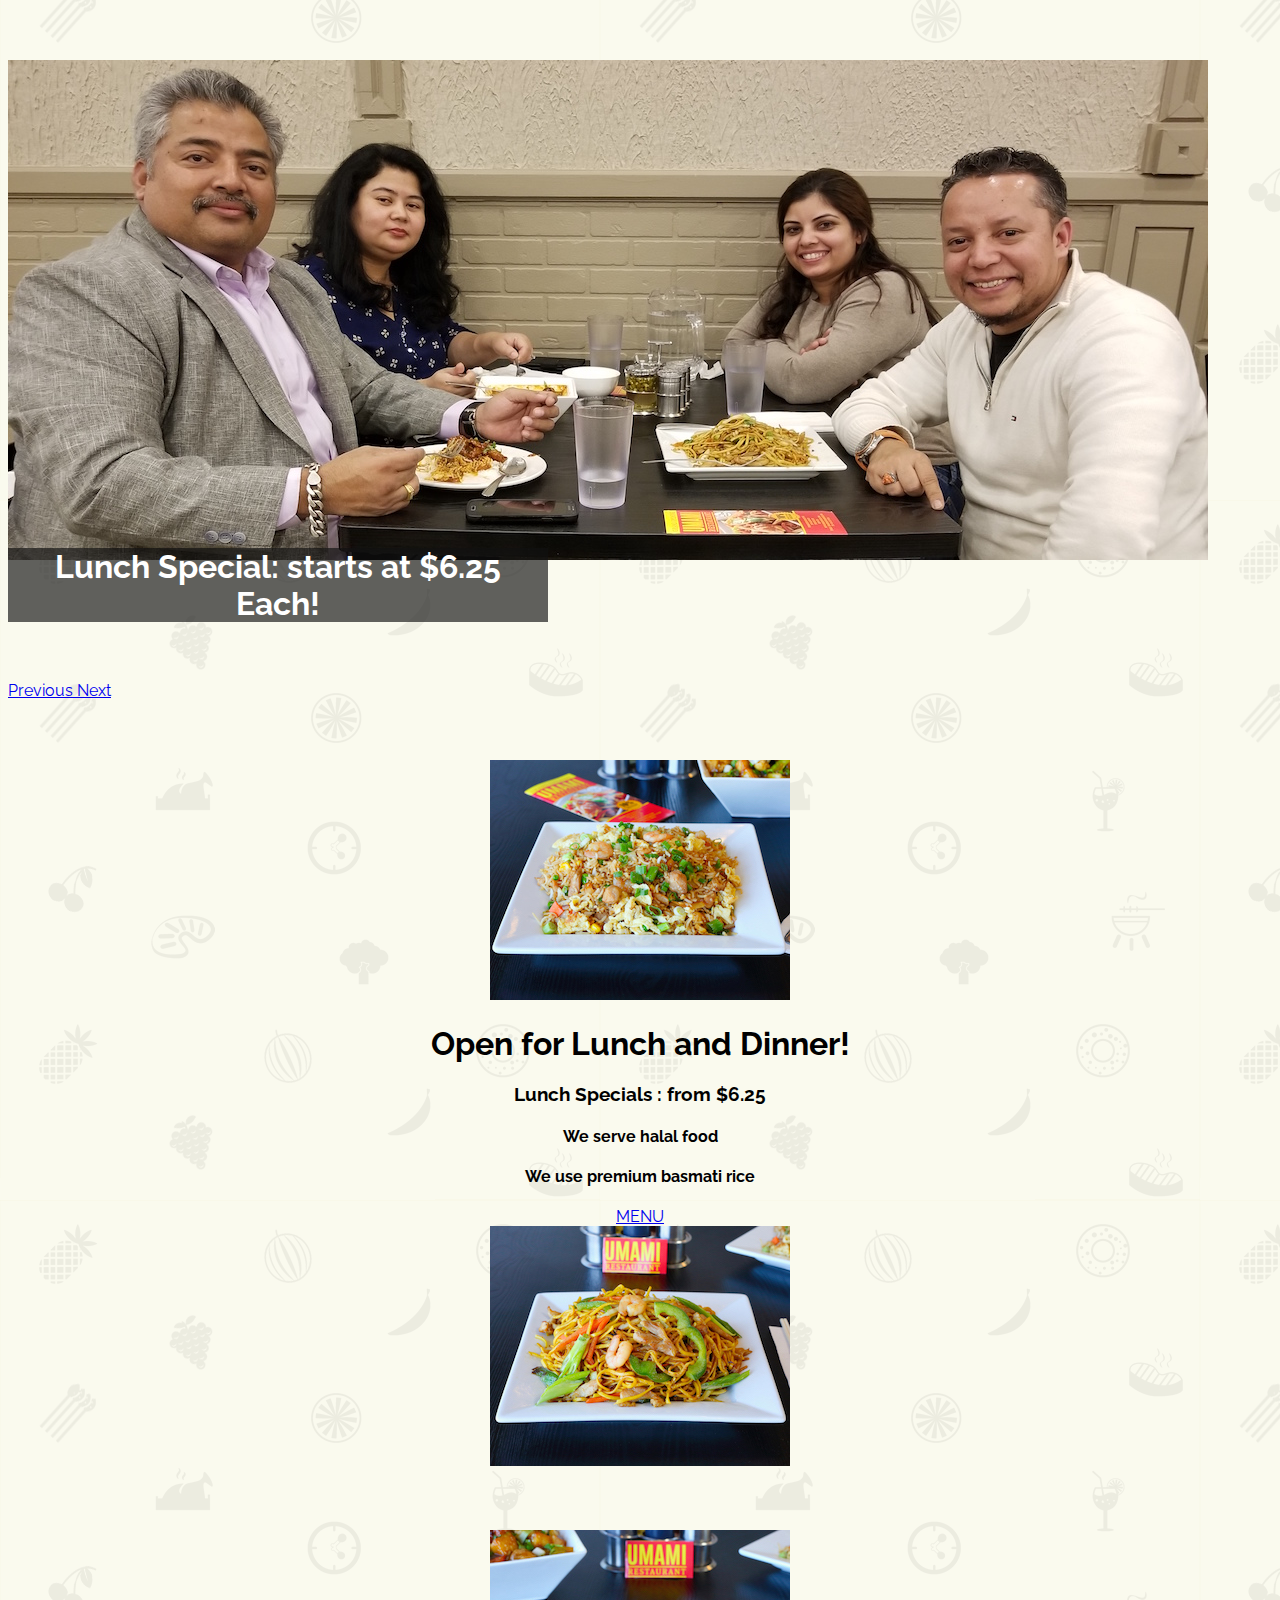
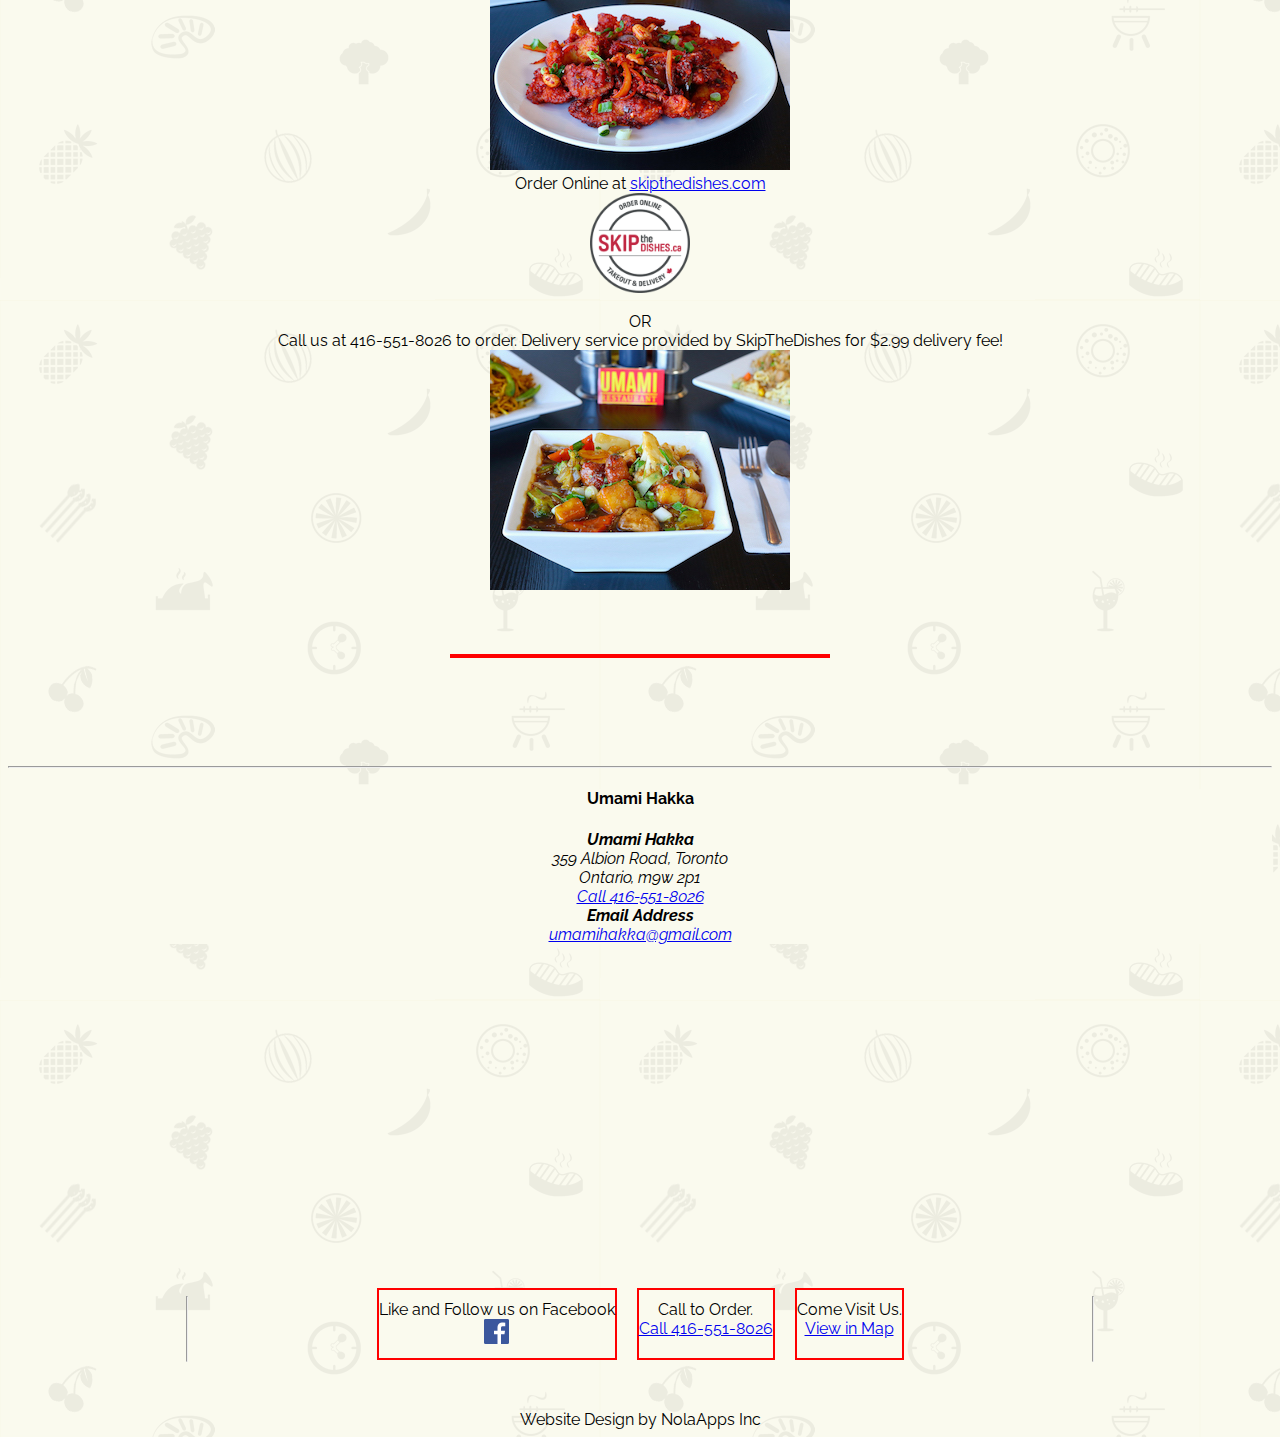
==== commit bd3021e3: "add new images and changed time" ====
--- a/index.html
+++ b/index.html
@@ -24,7 +24,7 @@
           <span class="description">Best Hakka Chinese in Toronto</span>
           
           <a class="phone btn btn-outline-success fafaee_background" href="tel:+1-416-551-8026">Call 416-551-8026 </a>
-          Open 11AM - 10PM , 7 days a week
+          Open 11AM - 10PM , Tuesdays closed
         </div>
         <div class="col-md-4 col-sm-12 main-header fafaee_background">
         <h1 class="brand">UMAMI <br> HAKKA </h1>
@@ -80,7 +80,7 @@
       </ol>
       <div class="carousel-inner">
         <div class="carousel-item active">
-          <img class="d-block w-100" src="restaurant_pics/res_from_counter.jpg" alt="First slide">
+          <img class="d-block w-100" src="img/Umami_Main Picture.jpg" alt="First slide">
             <div class="carousel-caption d-none d-md-block">
               <h1>Premium Ingredients!</h1>
               <p>We use premium ingredients to prepare our food!</p>
@@ -115,9 +115,11 @@
 
     <div class="container">
       <div class="row text-center padding-top-60">
-        <div class="col">
-          <img class="foodpic" src="restaurant_pics/chicken.jpg"/>
-        </div>
+
+        <div class="col">
+          <img class="foodpic" src="img/Umami_Special Fried Rice.jpg"/>
+        </div>
+
         <div class="col larger_text">
           <h1> Open for Lunch and Dinner! </h1>
           <p>
@@ -128,7 +130,19 @@
 
           <div class=""><a class="btn btn-outline-success" href="menu.html">MENU </a></div>
         </div>
-        <div class="col site_section">
+
+        <div class="col">
+          <img class="foodpic" src="img/Umami_Special Hakka Noodles.jpg"/>
+        </div>
+
+      </div>
+
+      <div class="row text-center padding-top-60">
+        <div class="col">
+          <img class="foodpic" src="img/Umami_Dragon_Fish.jpg"/>
+        </div>
+
+        <div class="col">
           <div class="row text-center"><div class="col text-center">Order Online at <a href="https://www.skipthedishes.com" target="_blank">skipthedishes.com</a> </div></div>
           <div class="row text-center">
             <div class="col text-center">
@@ -142,9 +156,13 @@
           <div class="row">
             <div class="col text-center">Call us at 416-551-8026 to order. Delivery service provided by SkipTheDishes for $2.99 delivery fee!</div>
           </div>
-      </div>
-
-      </div>
+        </div>
+
+        <div class="col">
+          <img class="foodpic" src="img/Umami_Special_Mixed Veg.jpg"/>
+        </div>
+      </div>
+
       <div class="row text-center">
       </div>
 
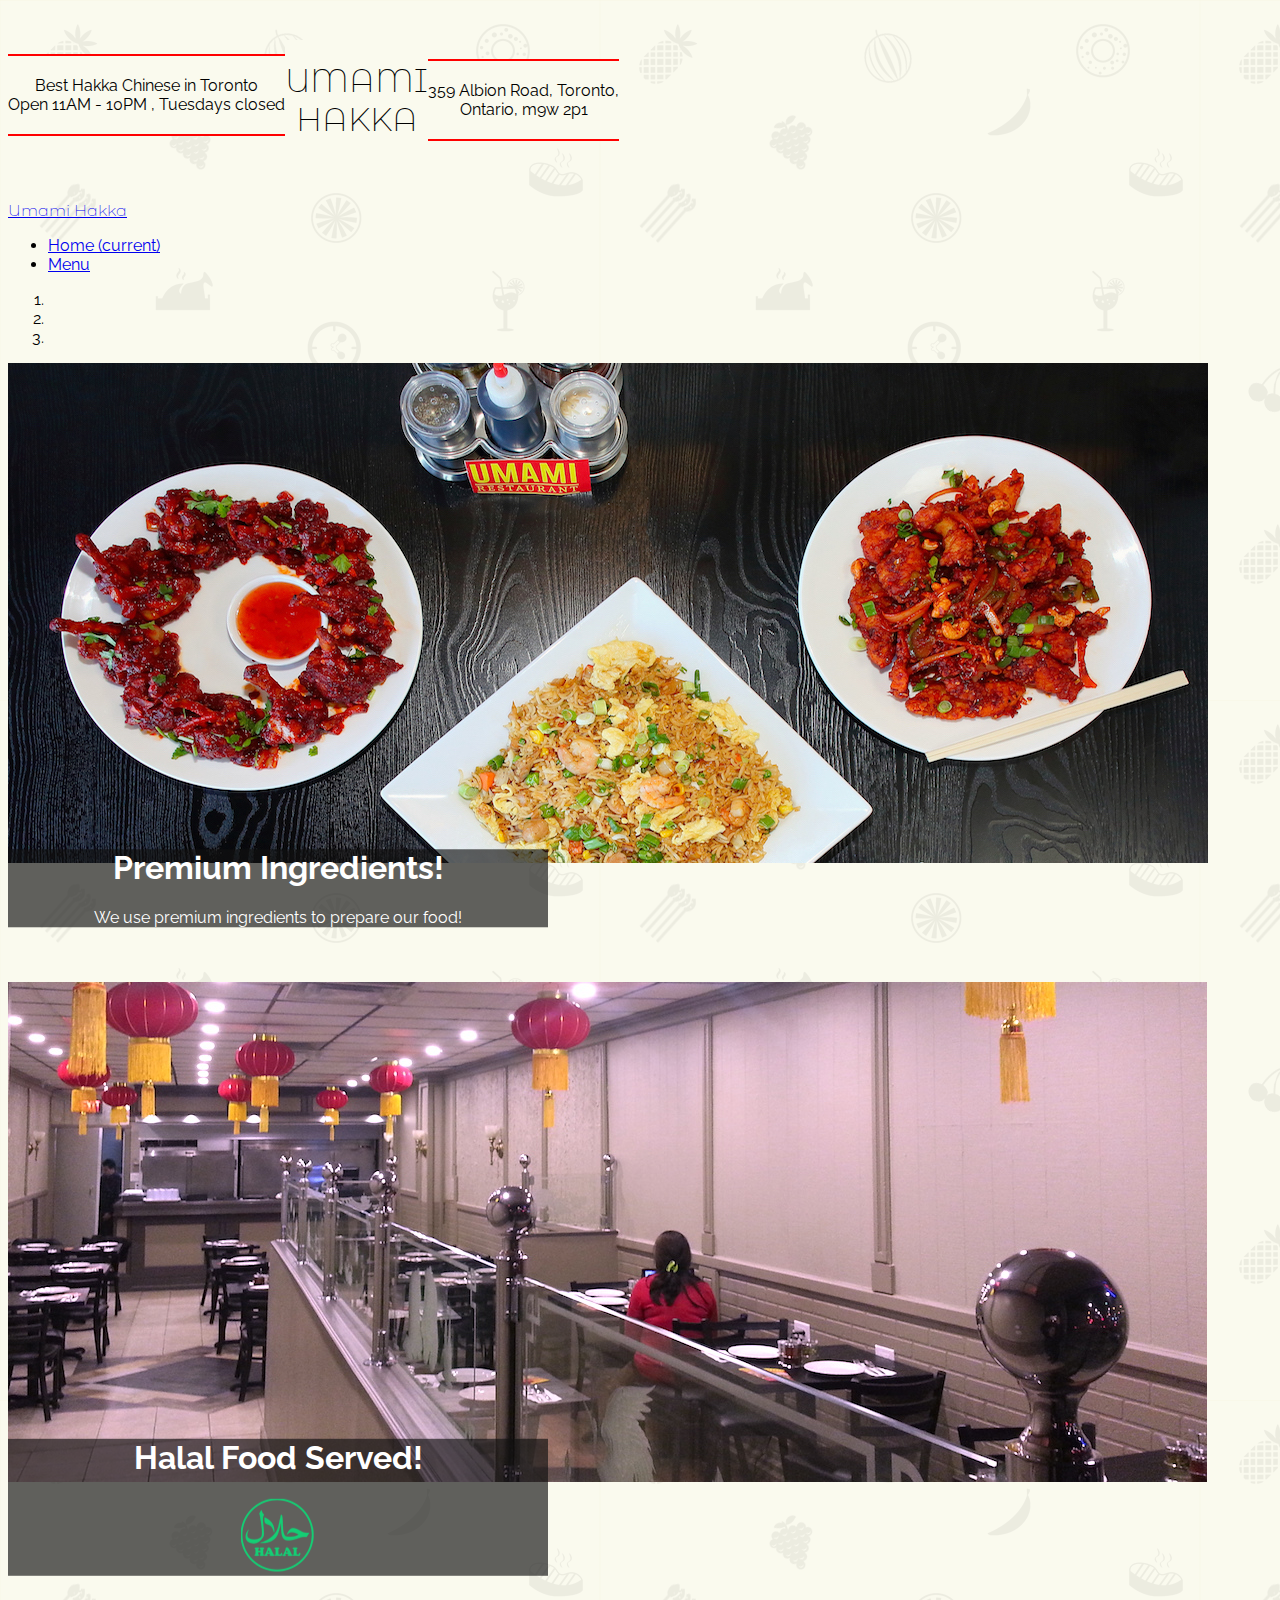
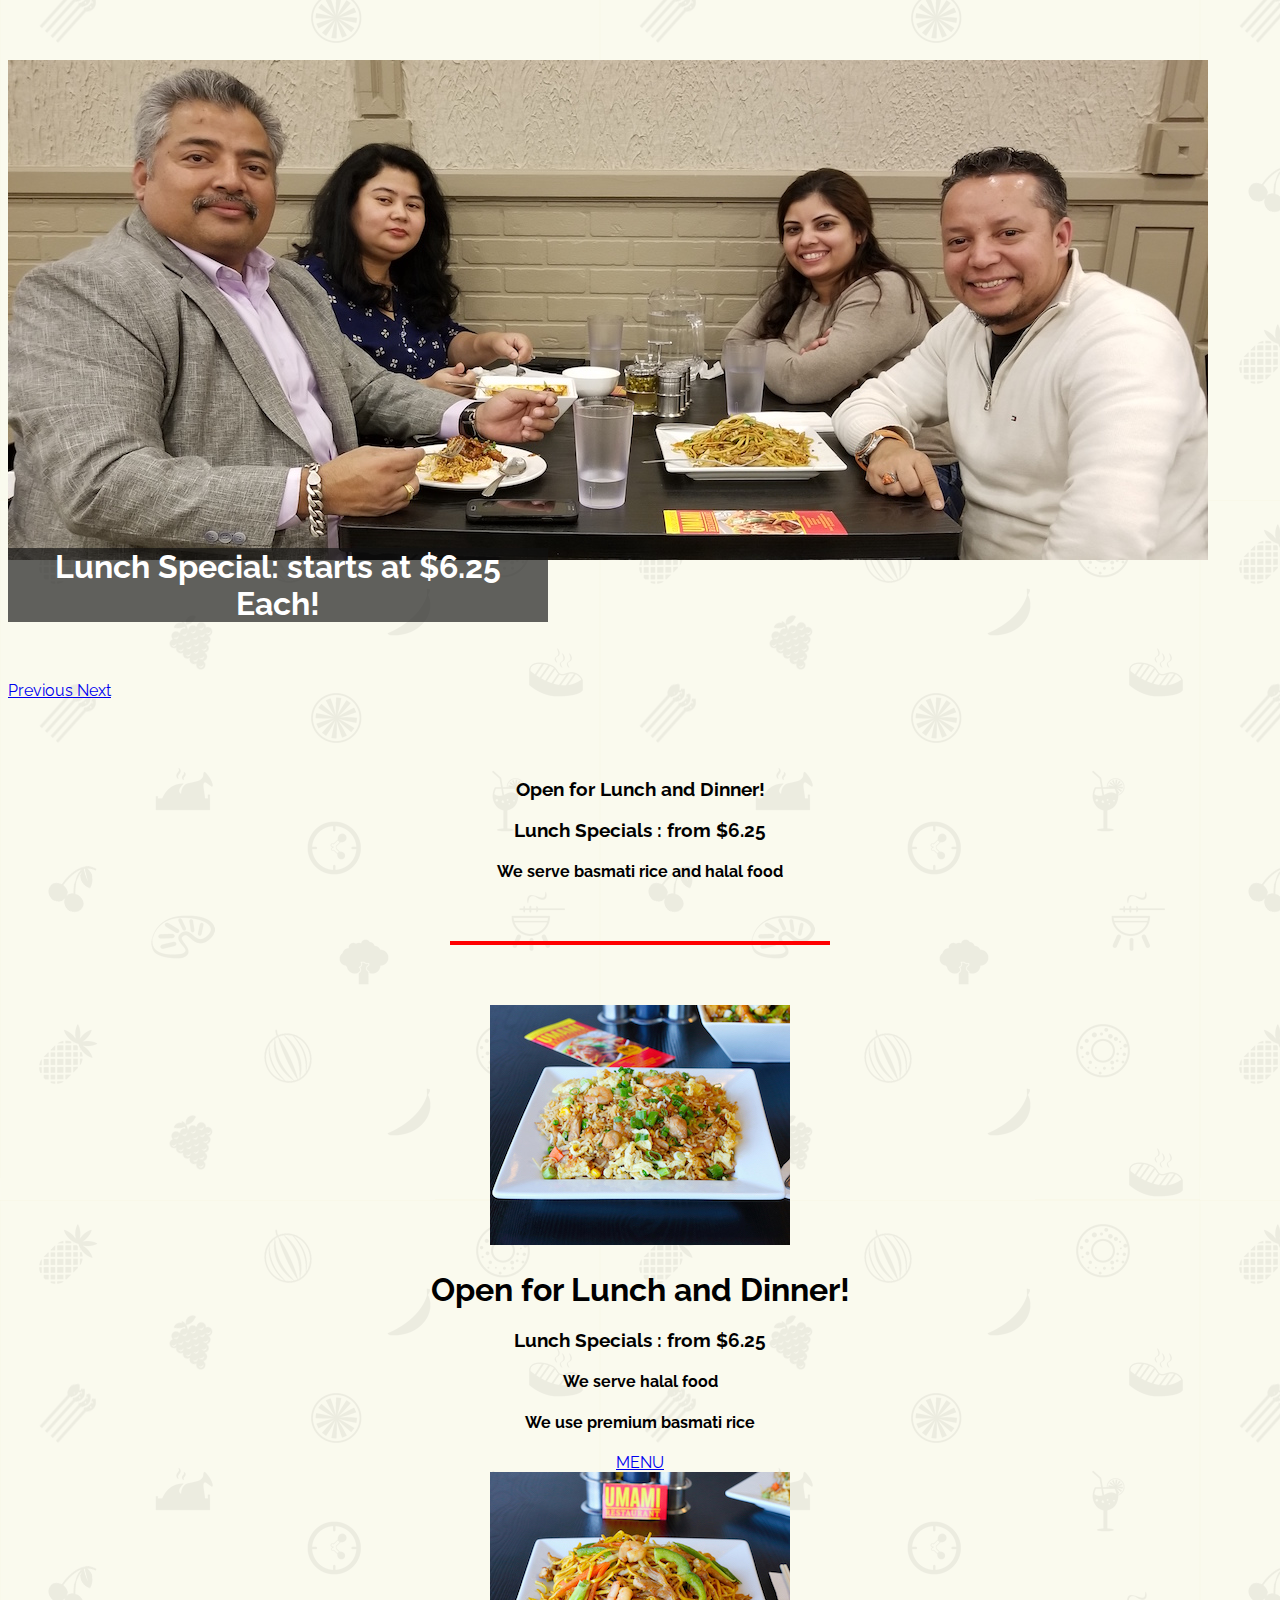
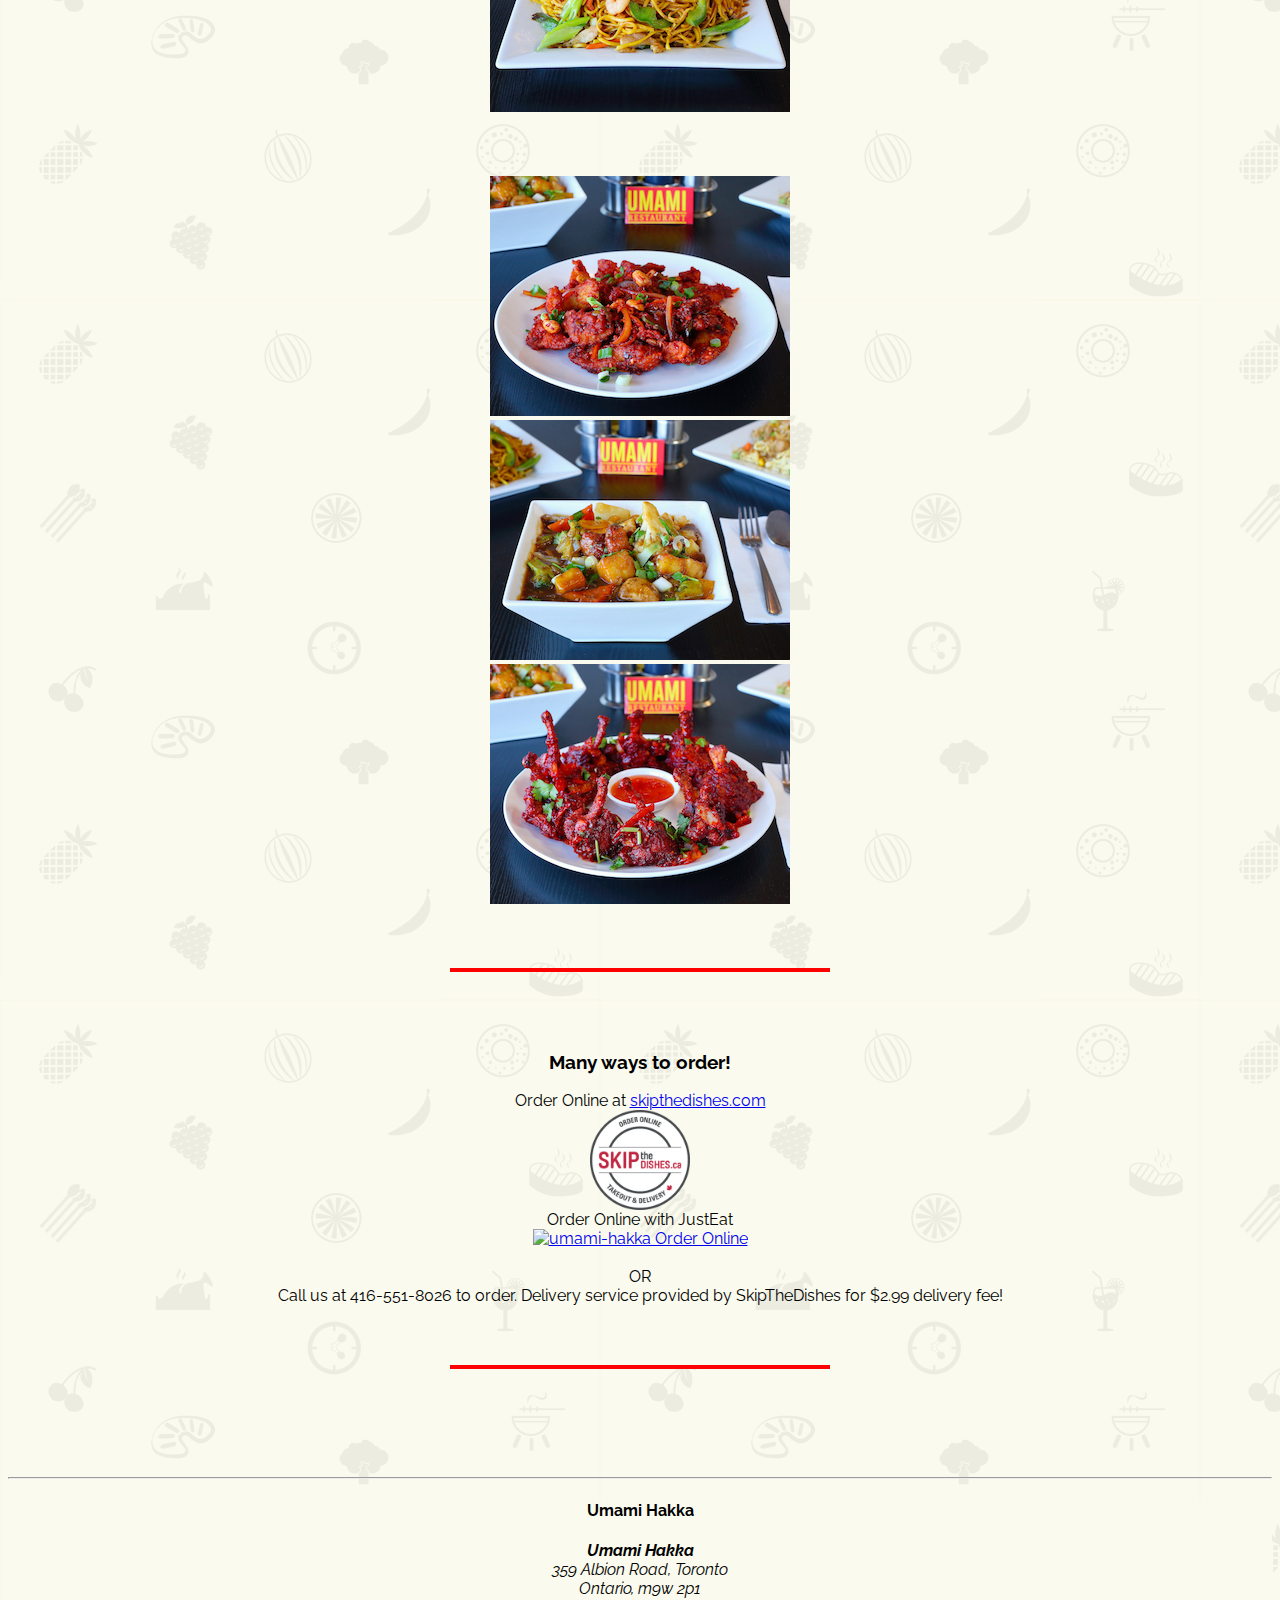
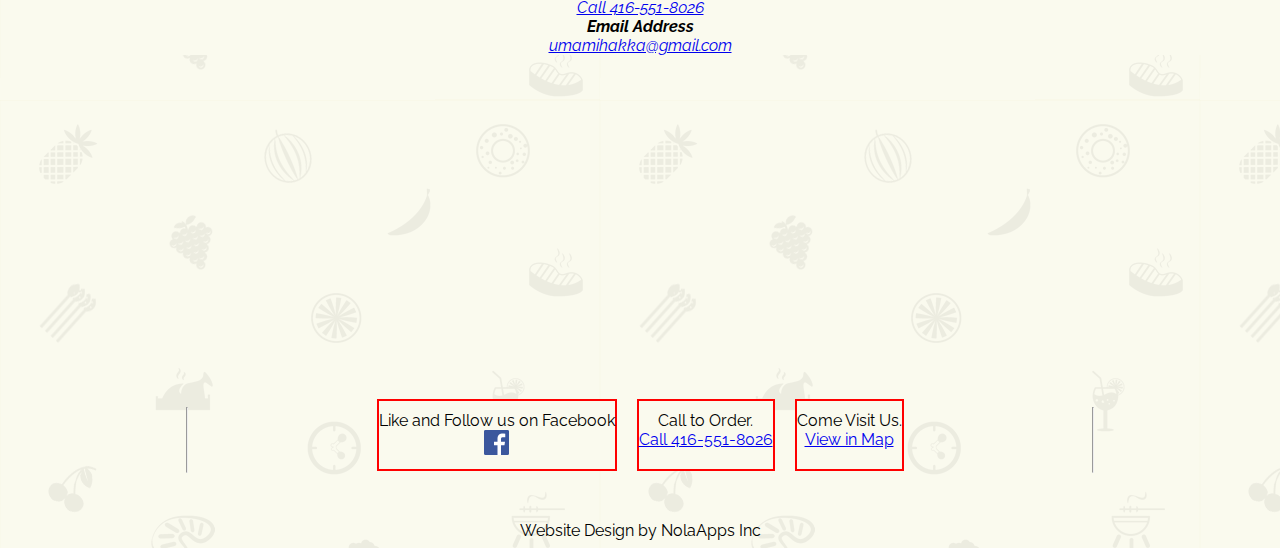
==== commit c72aecb4: "add just eat and a new section for all the ordering options" ====
--- a/index.html
+++ b/index.html
@@ -112,64 +112,110 @@
       </a>
     </div>
     <!-- End Homepage Carousel -->
-
-    <div class="container">
-      <div class="row text-center padding-top-60">
-
-        <div class="col">
-          <img class="foodpic" src="img/Umami_Special Fried Rice.jpg"/>
-        </div>
-
-        <div class="col larger_text">
-          <h1> Open for Lunch and Dinner! </h1>
-          <p>
-          </p>
-          <h3>Lunch Specials : from $6.25</h3>
-          <h4>We serve halal food</h4>
-          <h4>We use premium basmati rice</h4>
-
-          <div class=""><a class="btn btn-outline-success" href="menu.html">MENU </a></div>
-        </div>
-
-        <div class="col">
-          <img class="foodpic" src="img/Umami_Special Hakka Noodles.jpg"/>
-        </div>
-
-      </div>
-
-      <div class="row text-center padding-top-60">
-        <div class="col">
-          <img class="foodpic" src="img/Umami_Dragon_Fish.jpg"/>
-        </div>
-
-        <div class="col">
-          <div class="row text-center"><div class="col text-center">Order Online at <a href="https://www.skipthedishes.com" target="_blank">skipthedishes.com</a> </div></div>
-          <div class="row text-center">
-            <div class="col text-center">
-              <a href="https://www.skipthedishes.com" target="_blank"><img class="stdlogo" src="restaurant_pics/SkipThe-Dishes.png" class="img-thumbnail"></a>
-            </div>
-          </div>
-          <div class="row">
-            <br>
-            <div class="col text-center">OR</div>
-          </div>
-          <div class="row">
-            <div class="col text-center">Call us at 416-551-8026 to order. Delivery service provided by SkipTheDishes for $2.99 delivery fee!</div>
-          </div>
-        </div>
-
-        <div class="col">
-          <img class="foodpic" src="img/Umami_Special_Mixed Veg.jpg"/>
-        </div>
-      </div>
-
-      <div class="row text-center">
-      </div>
-
-      <div class="horizontal_red_line">
-      </div>
-
-    </div>
+    <section data-description="Containes pretty images of food">
+      <div class="container">
+        <div class="row text-center padding-top-60">
+          <div class="col">
+            <h3> Open for Lunch and Dinner! </h3>
+            
+            <h3>Lunch Specials : from $6.25</h3>
+            
+            <h4>We serve basmati rice and halal food</h4>
+
+            <div class="horizontal_red_line"></div>
+          </div>
+        </div>
+        <div class="row text-center padding-top-60">
+
+          <div class="col">
+            <img class="foodpic" src="img/Umami_Special Fried Rice.jpg"/>
+          </div>
+
+          <div class="col larger_text">
+            <h1> Open for Lunch and Dinner! </h1>
+            <p>
+            </p>
+            <h3>Lunch Specials : from $6.25</h3>
+            <h4>We serve halal food</h4>
+            <h4>We use premium basmati rice</h4>
+
+            <div class=""><a class="btn btn-outline-success" href="menu.html">MENU </a></div>
+          </div>
+
+          <div class="col">
+            <img class="foodpic" src="img/Umami_Special Hakka Noodles.jpg"/>
+          </div>
+
+        </div>
+
+        <div class="row text-center padding-top-60">
+          <div class="col">
+            <img class="foodpic" src="img/Umami_Dragon_Fish.jpg"/>
+          </div>
+
+          <div class="col">
+              <img class="foodpic" src="img/Umami_Special_Mixed Veg.jpg"/>
+          </div>
+          
+          <div class="col">
+              <img class="foodpic" src="img/Umami_Lollipop Chicken w Sauce.jpg"/>
+          </div>
+
+          
+        </div>
+
+        <div class="row text-center">
+        </div>
+
+        <div class="horizontal_red_line">
+        </div>
+
+      </div>
+    </section>
+  
+    <section data-description="Section to show how to order online">
+        <div class="container" id="ManyWaysToOrder">
+            <div class="row text-center padding-top-60">
+                <div class="col">
+                  <h3> Many ways to order! </h3>
+                </div>
+            </div>
+            <div class="row">
+                  <div class="col">
+                    <div class="row text-center"><div class="col text-center">Order Online at <a href="https://www.skipthedishes.com" target="_blank">skipthedishes.com</a> </div></div>
+                    <div class="row text-center">
+                      <div class="col text-center">
+                        <a href="https://www.skipthedishes.com" target="_blank"><img class="stdlogo" src="restaurant_pics/SkipThe-Dishes.png" class="img-thumbnail"></a>
+                      </div>
+                    </div>
+                    
+                  </div>
+                  <div class="col">
+                    <div class="row text-center"><div class="col text-center">Order Online with JustEat </div></div>  
+                    <div class="row text-center">
+                        <a href="https://www.just-eat.ca/restaurants-umami-hakka/menu?utm_source=umami-hakka&utm_medium=rpactivation&utm_campaign=integrationbutton" title="umami-hakka Food Delivery">
+                          <img src="http://pages.just-eat.ca/wp-content/uploads/red-232x57.png" border="0" alt="umami-hakka Order Online">
+                        </a> 
+                    </div>
+                  </div>
+                  <div class="col">
+                      <div class="row">
+                          <br>
+                          <div class="col text-center">OR</div>
+                        </div>
+                        <div class="row">
+                          <div class="col text-center">Call us at 416-551-8026 to order. Delivery service provided by SkipTheDishes for $2.99 delivery fee!</div>
+                        </div>
+                  </div>
+                  
+
+            </div>
+            
+
+            <div class="horizontal_red_line"></div>
+
+        </div>
+    </section>
 
 
 
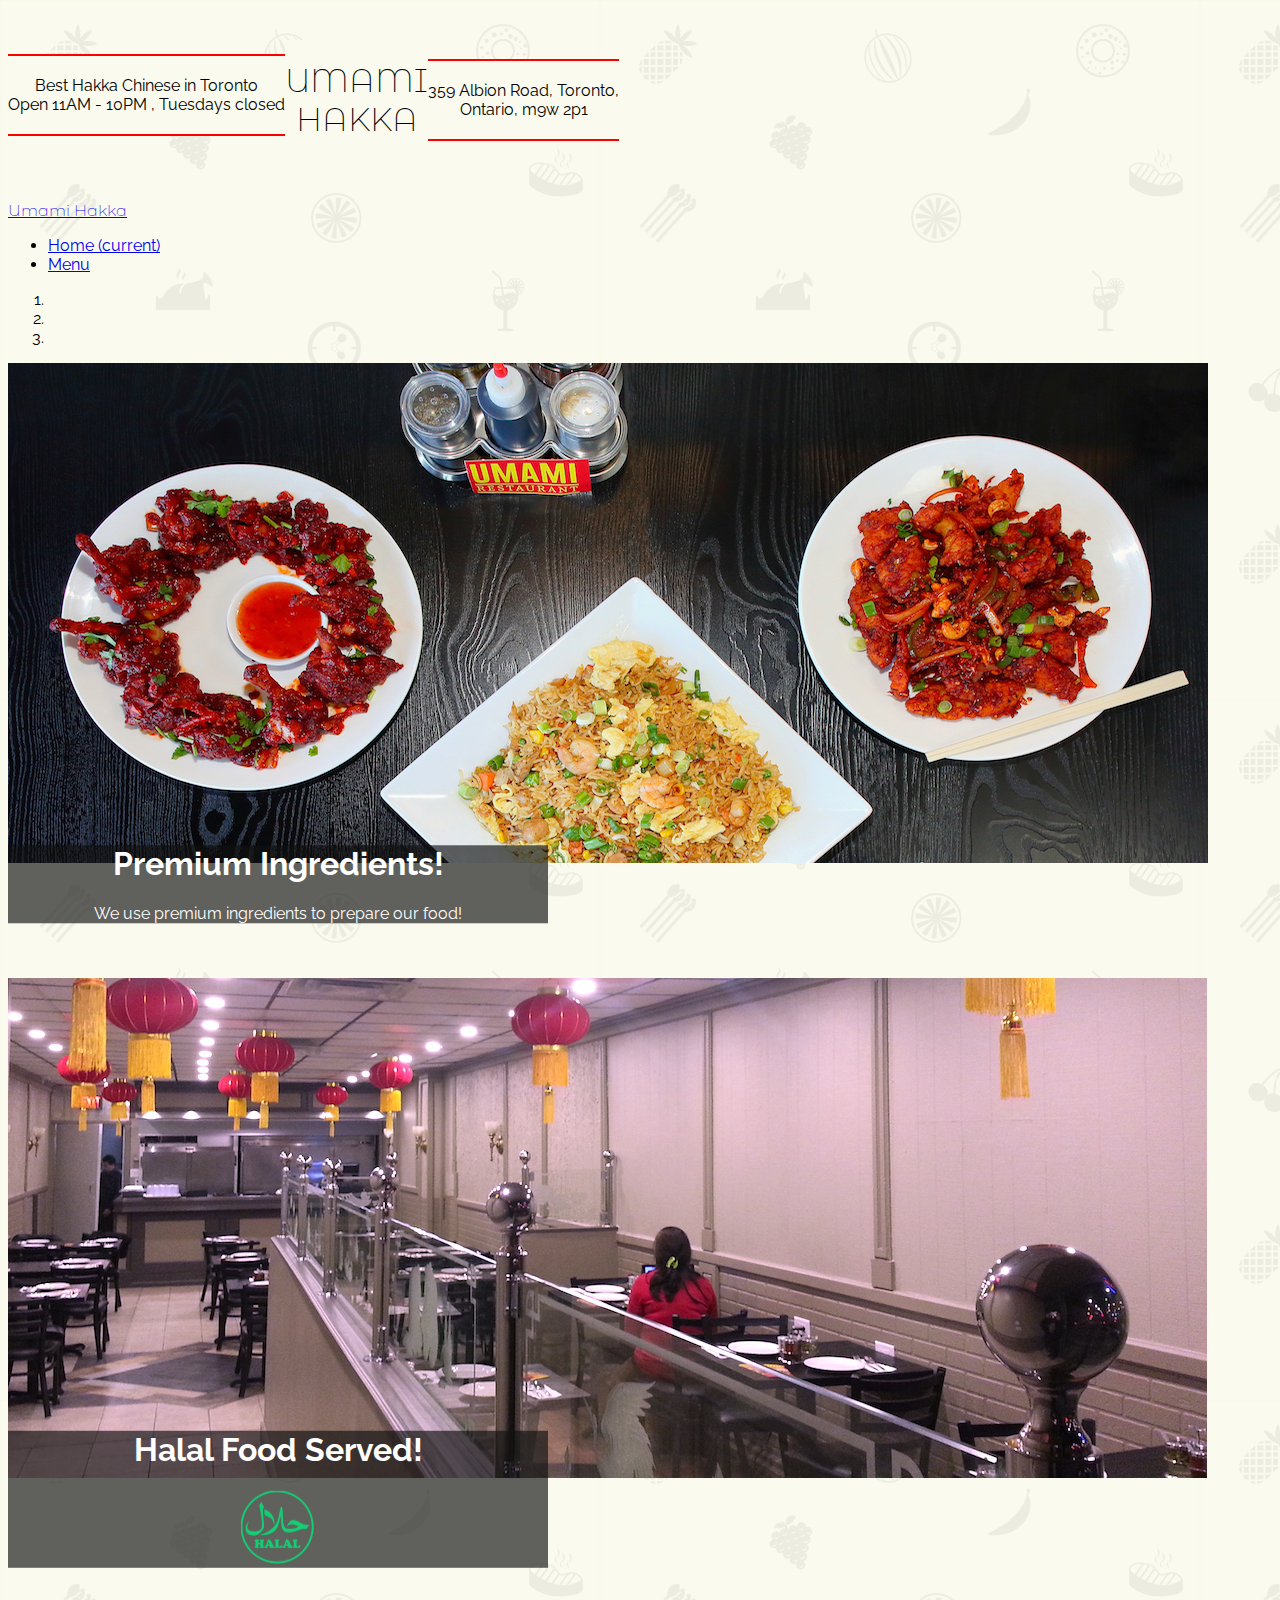
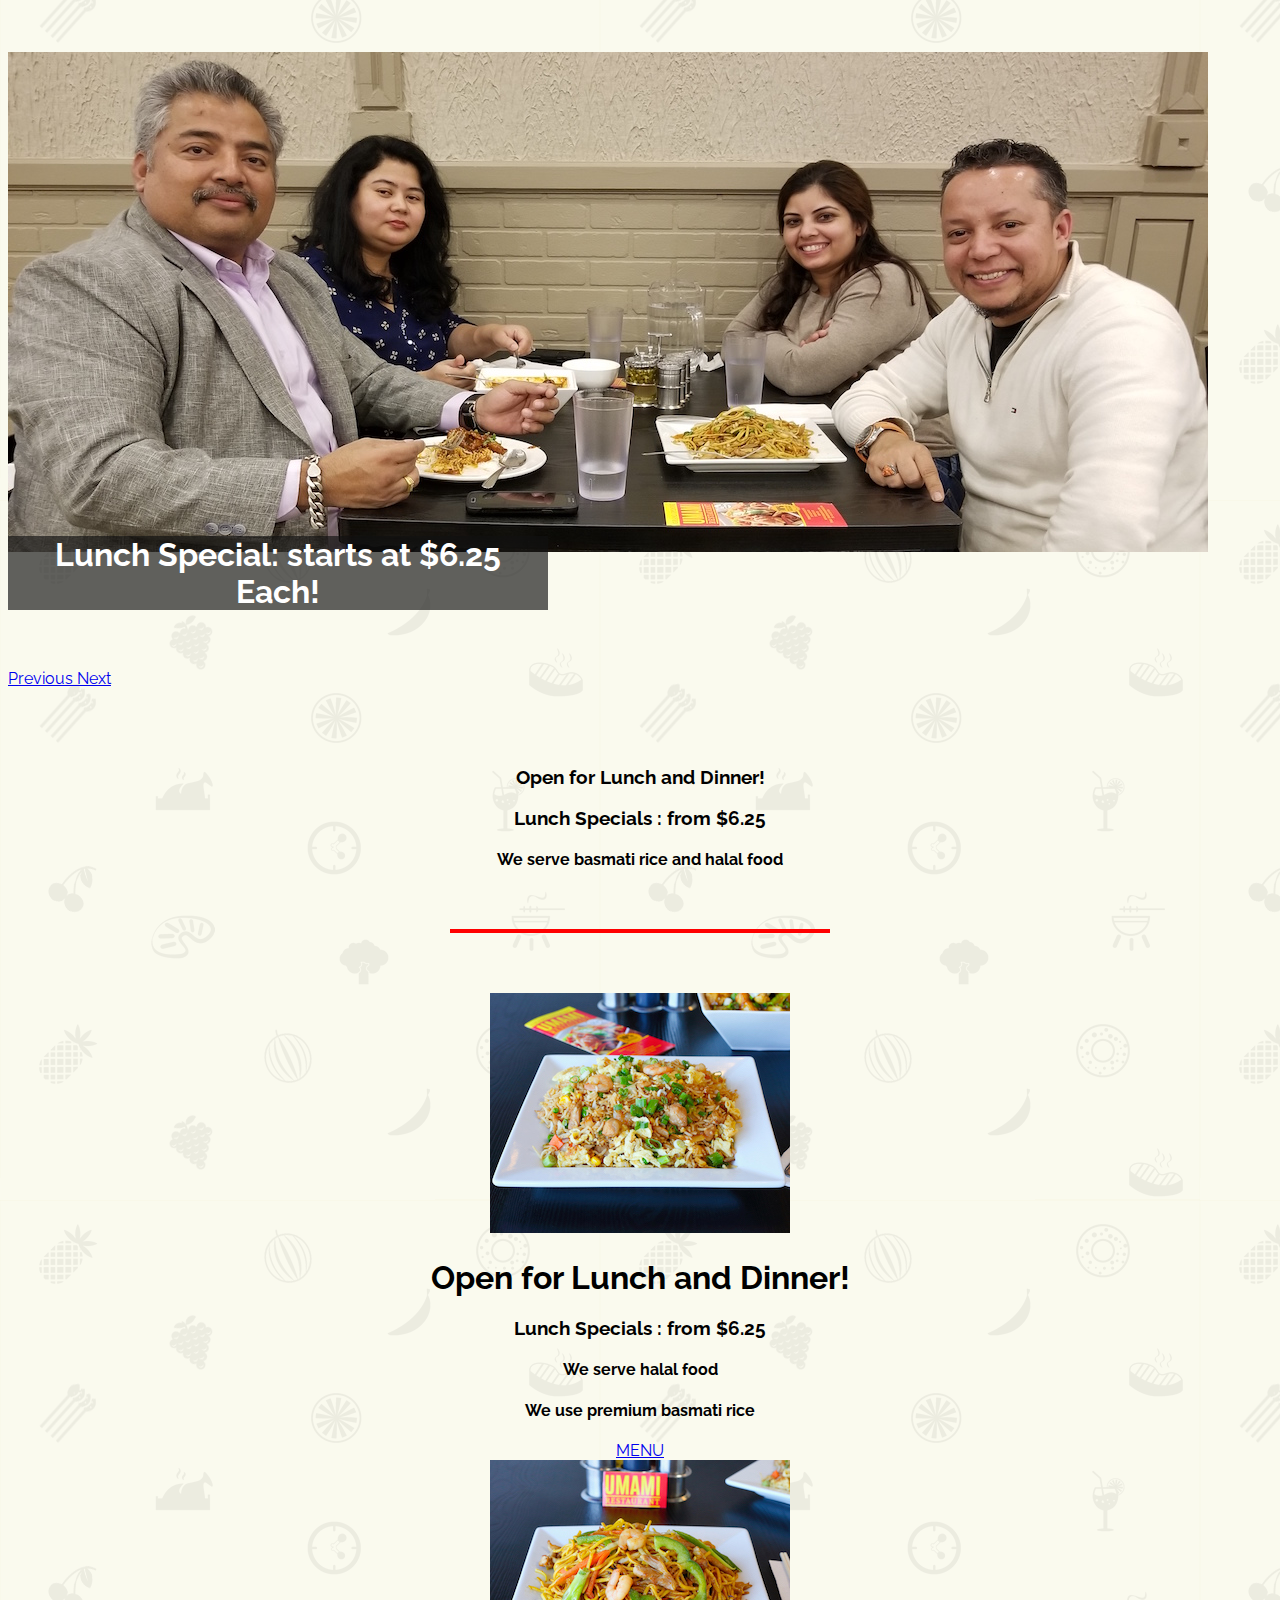
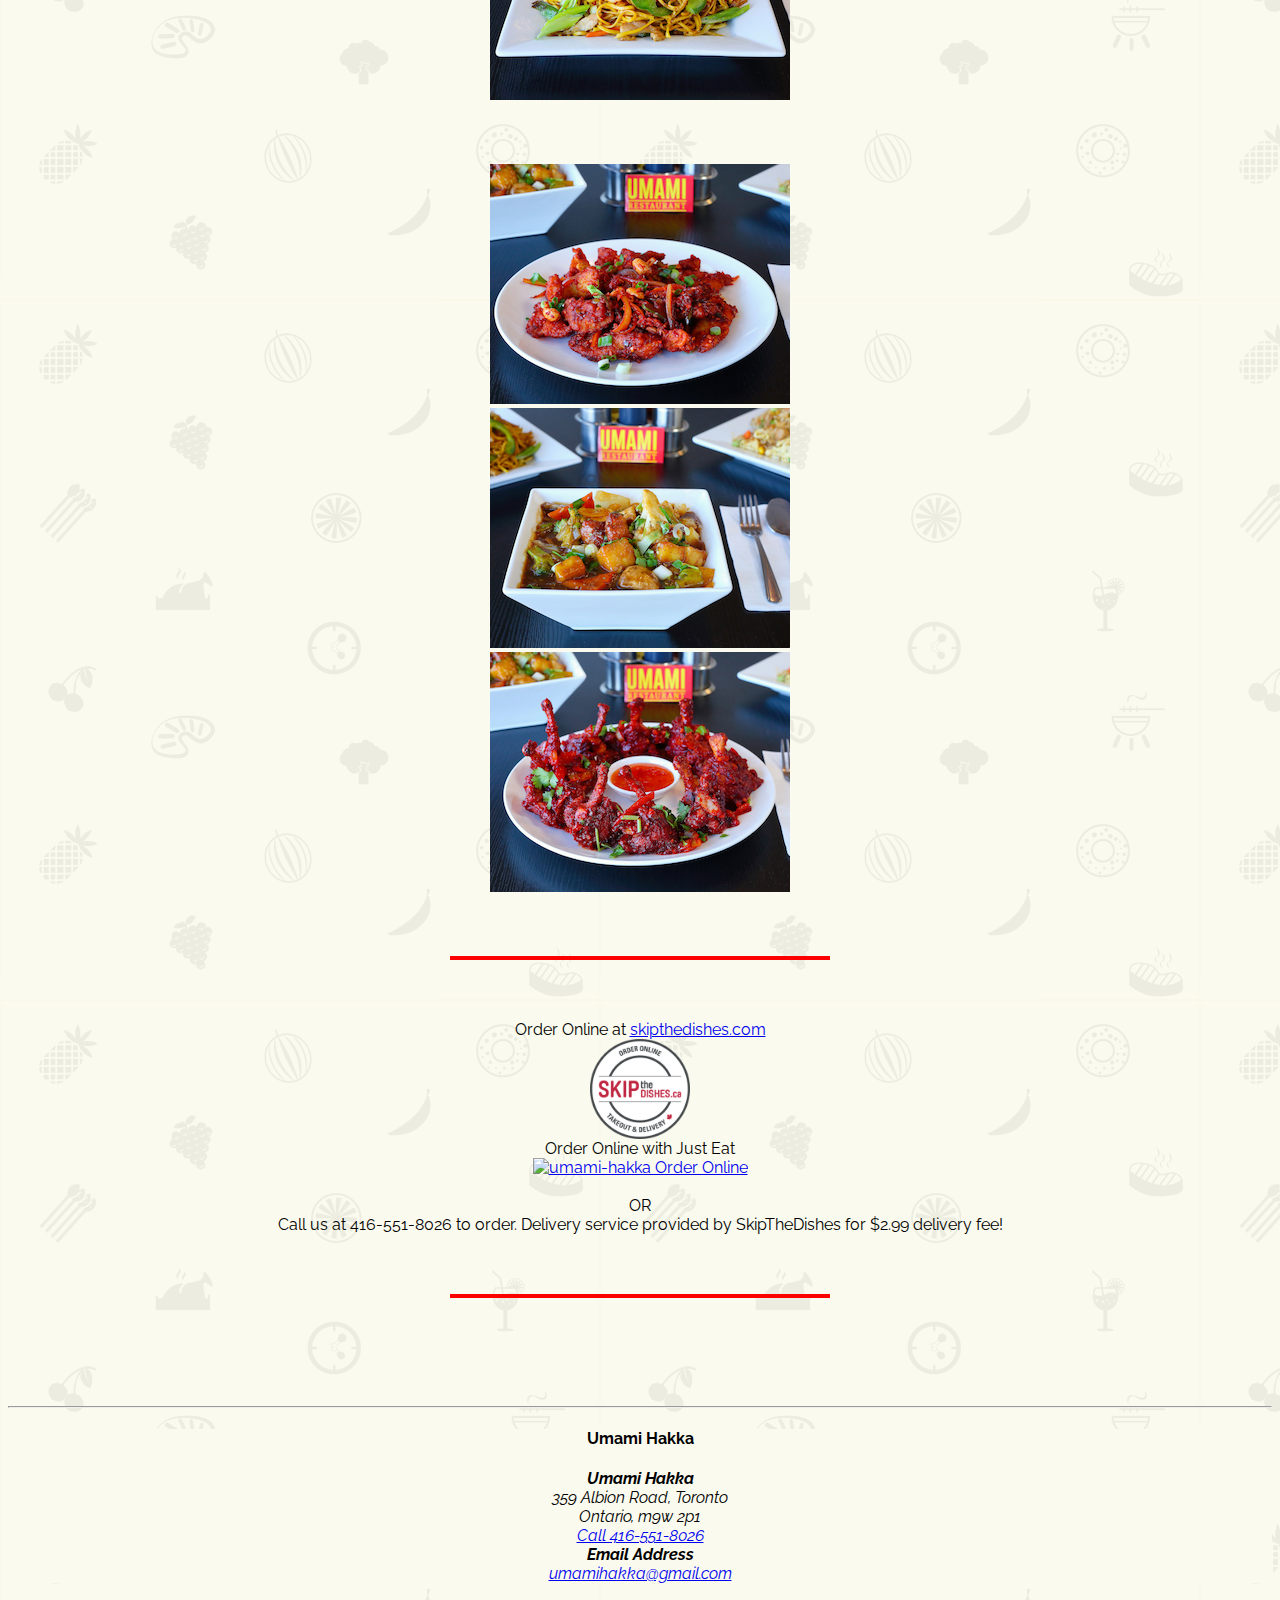
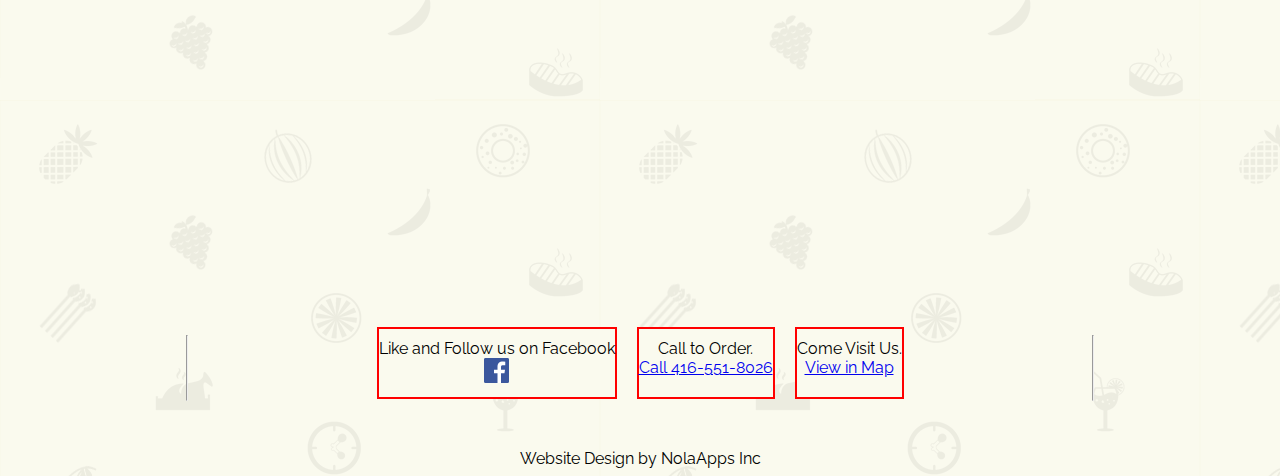
==== commit 1315c0ae: "add code to center the just eat button" ====
--- a/index.html
+++ b/index.html
@@ -177,7 +177,7 @@
         <div class="container" id="ManyWaysToOrder">
             <div class="row text-center padding-top-60">
                 <div class="col">
-                  <h3> Many ways to order! </h3>
+                  <!-- <h3> Many ways to order! </h3> -->
                 </div>
             </div>
             <div class="row">
@@ -191,11 +191,13 @@
                     
                   </div>
                   <div class="col">
-                    <div class="row text-center"><div class="col text-center">Order Online with JustEat </div></div>  
-                    <div class="row text-center">
-                        <a href="https://www.just-eat.ca/restaurants-umami-hakka/menu?utm_source=umami-hakka&utm_medium=rpactivation&utm_campaign=integrationbutton" title="umami-hakka Food Delivery">
+                    <div class="row text-center"><div class="col text-center">Order Online with Just Eat </div></div>  
+                    <div class="row text-center d-block">
+                      <div class="d-block">
+                        <a href="https://www.just-eat.ca/restaurants-umami-hakka/menu?utm_source=umami-hakka&utm_medium=rpactivation&utm_campaign=integrationbutton" target="_blank" title="umami-hakka Food Delivery">
                           <img src="http://pages.just-eat.ca/wp-content/uploads/red-232x57.png" border="0" alt="umami-hakka Order Online">
-                        </a> 
+                        </a>
+                      </div> 
                     </div>
                   </div>
                   <div class="col">
--- a/style.css
+++ b/style.css
@@ -256,3 +256,6 @@
 	margin-top: 60px;
 }
 
+.d-block{
+	display: block;
+}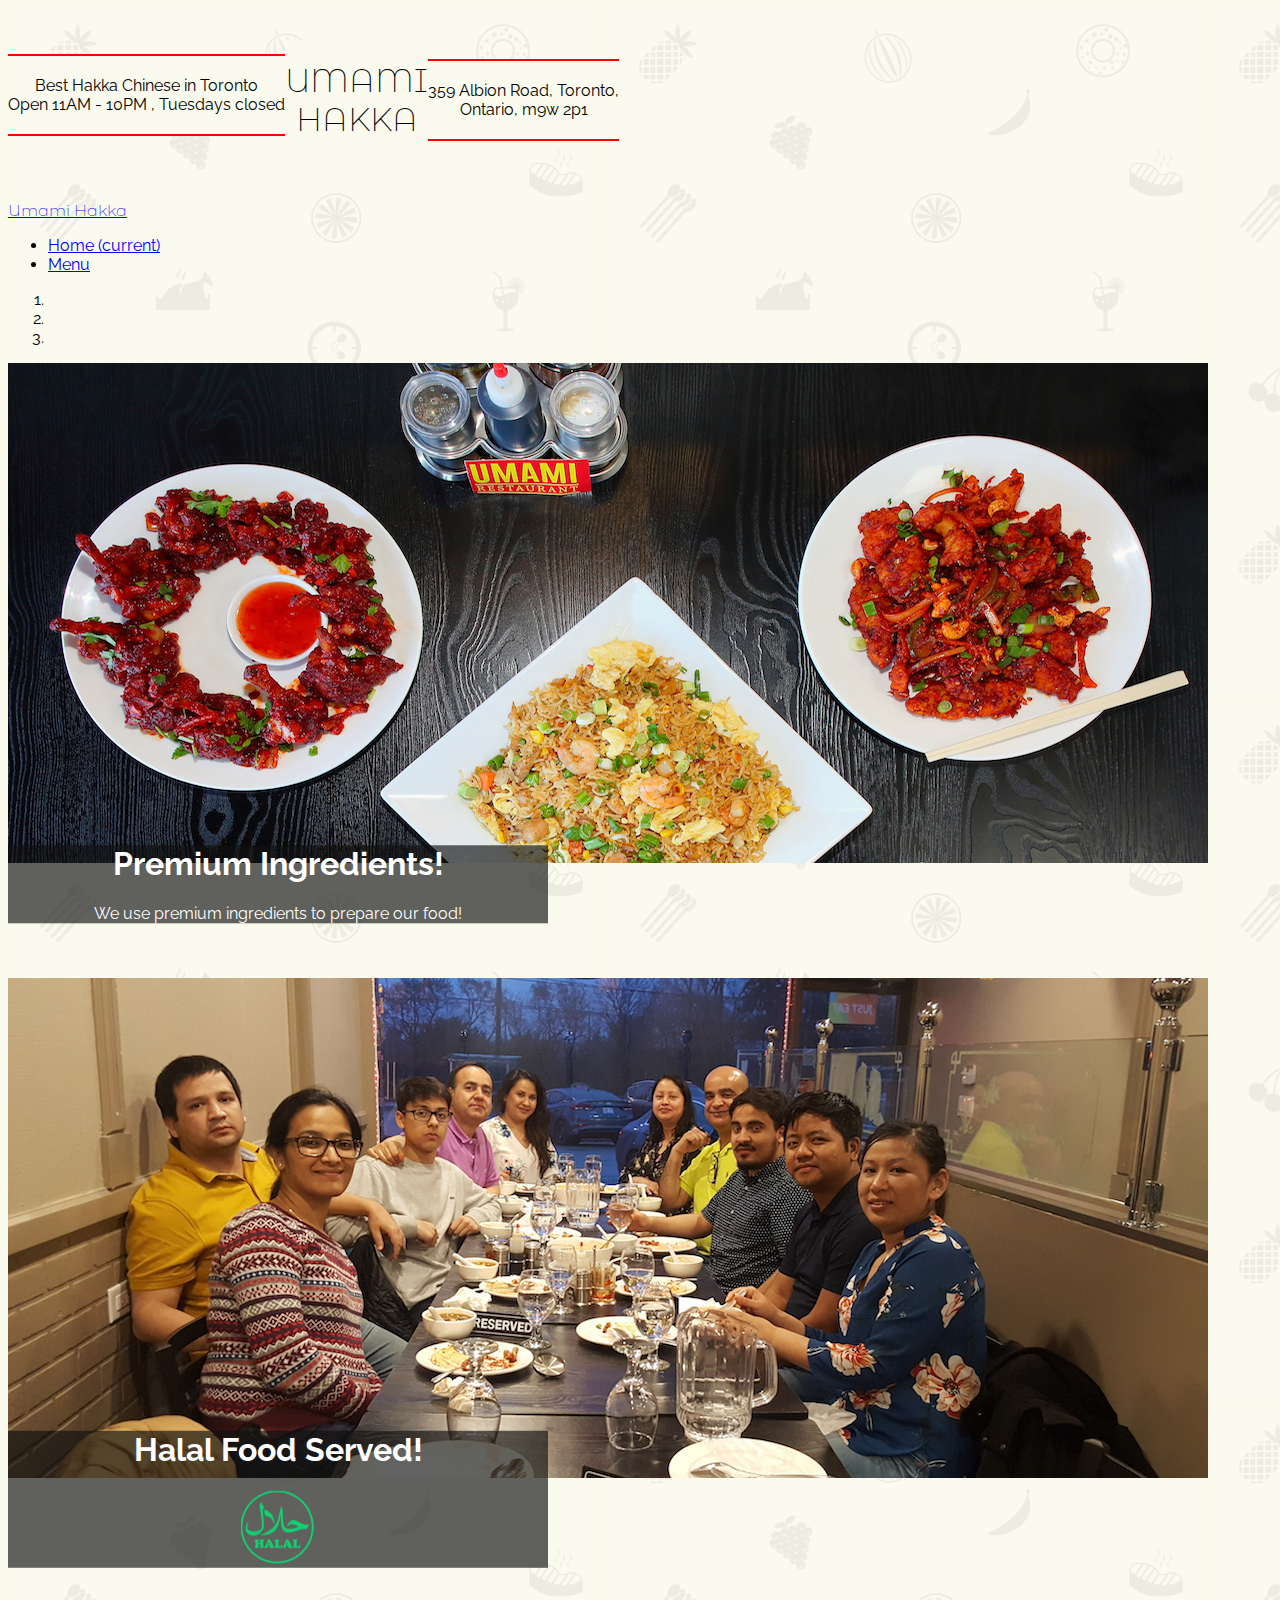
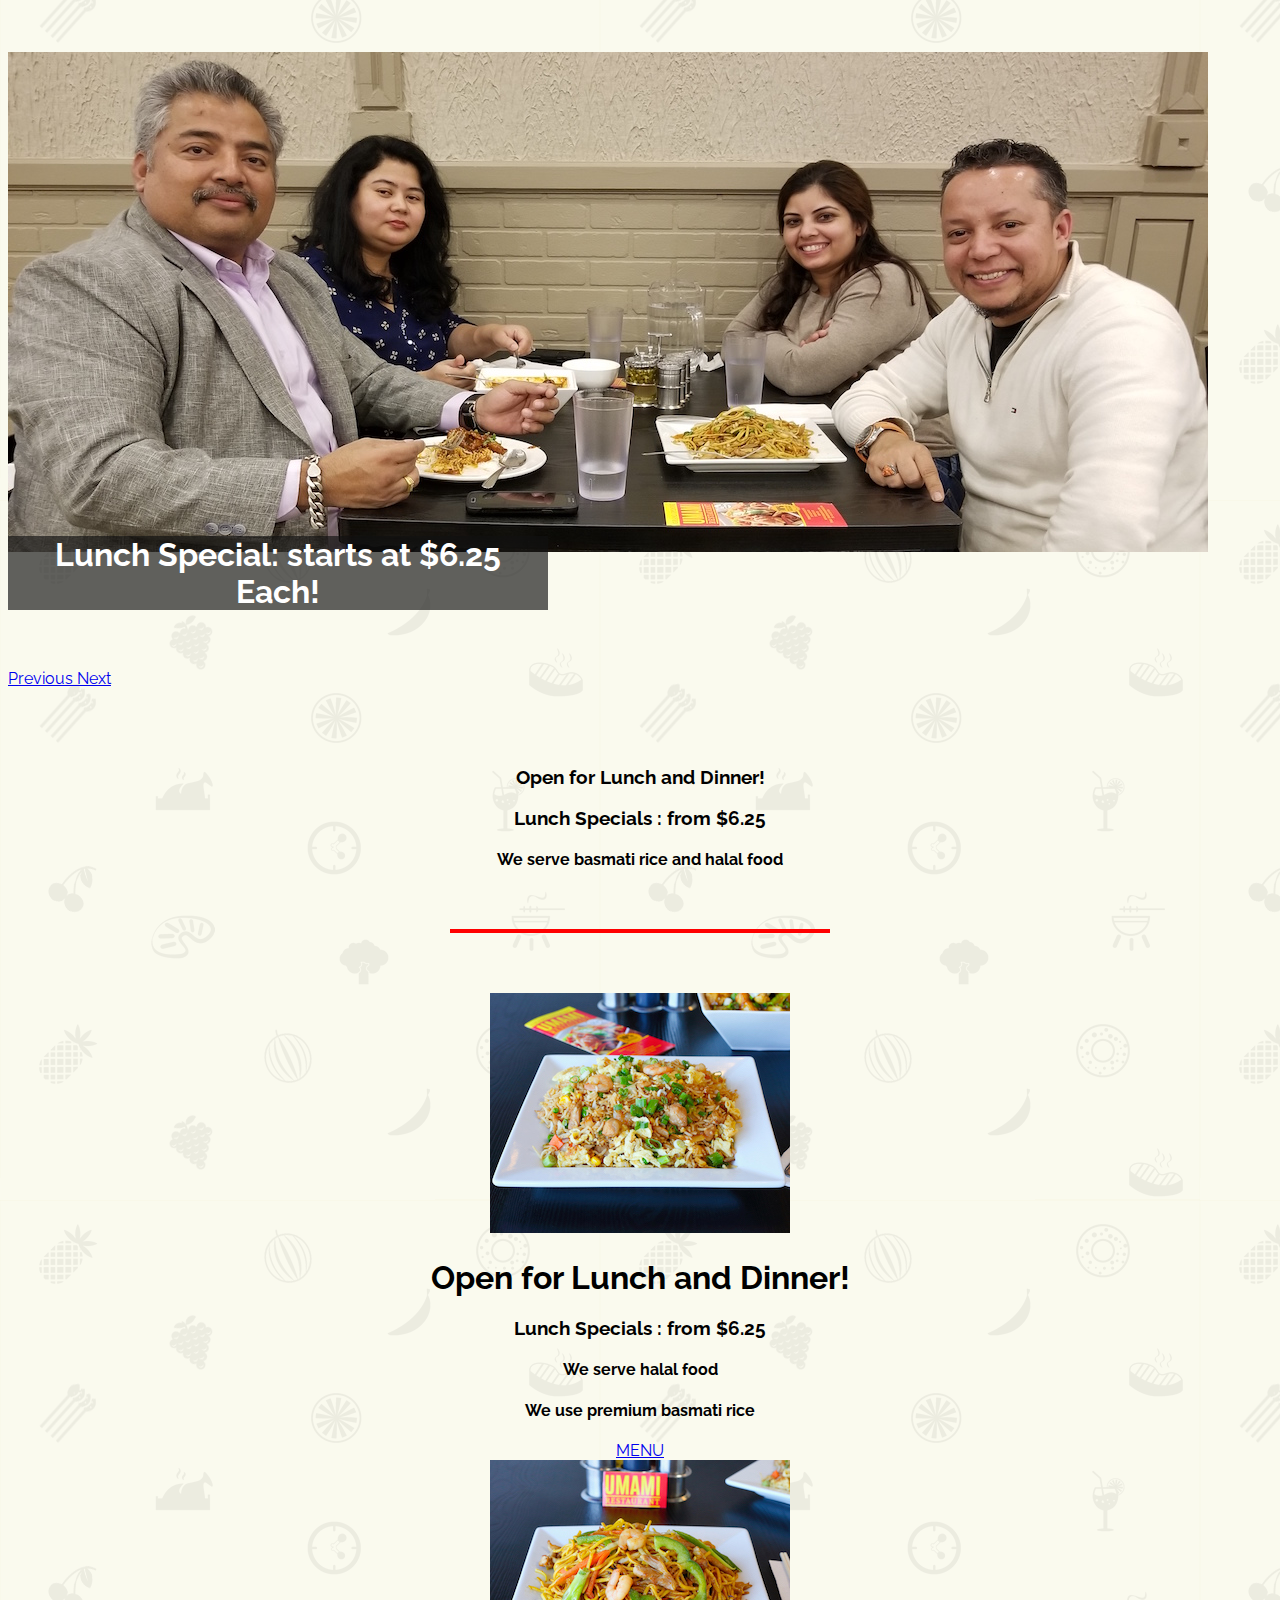
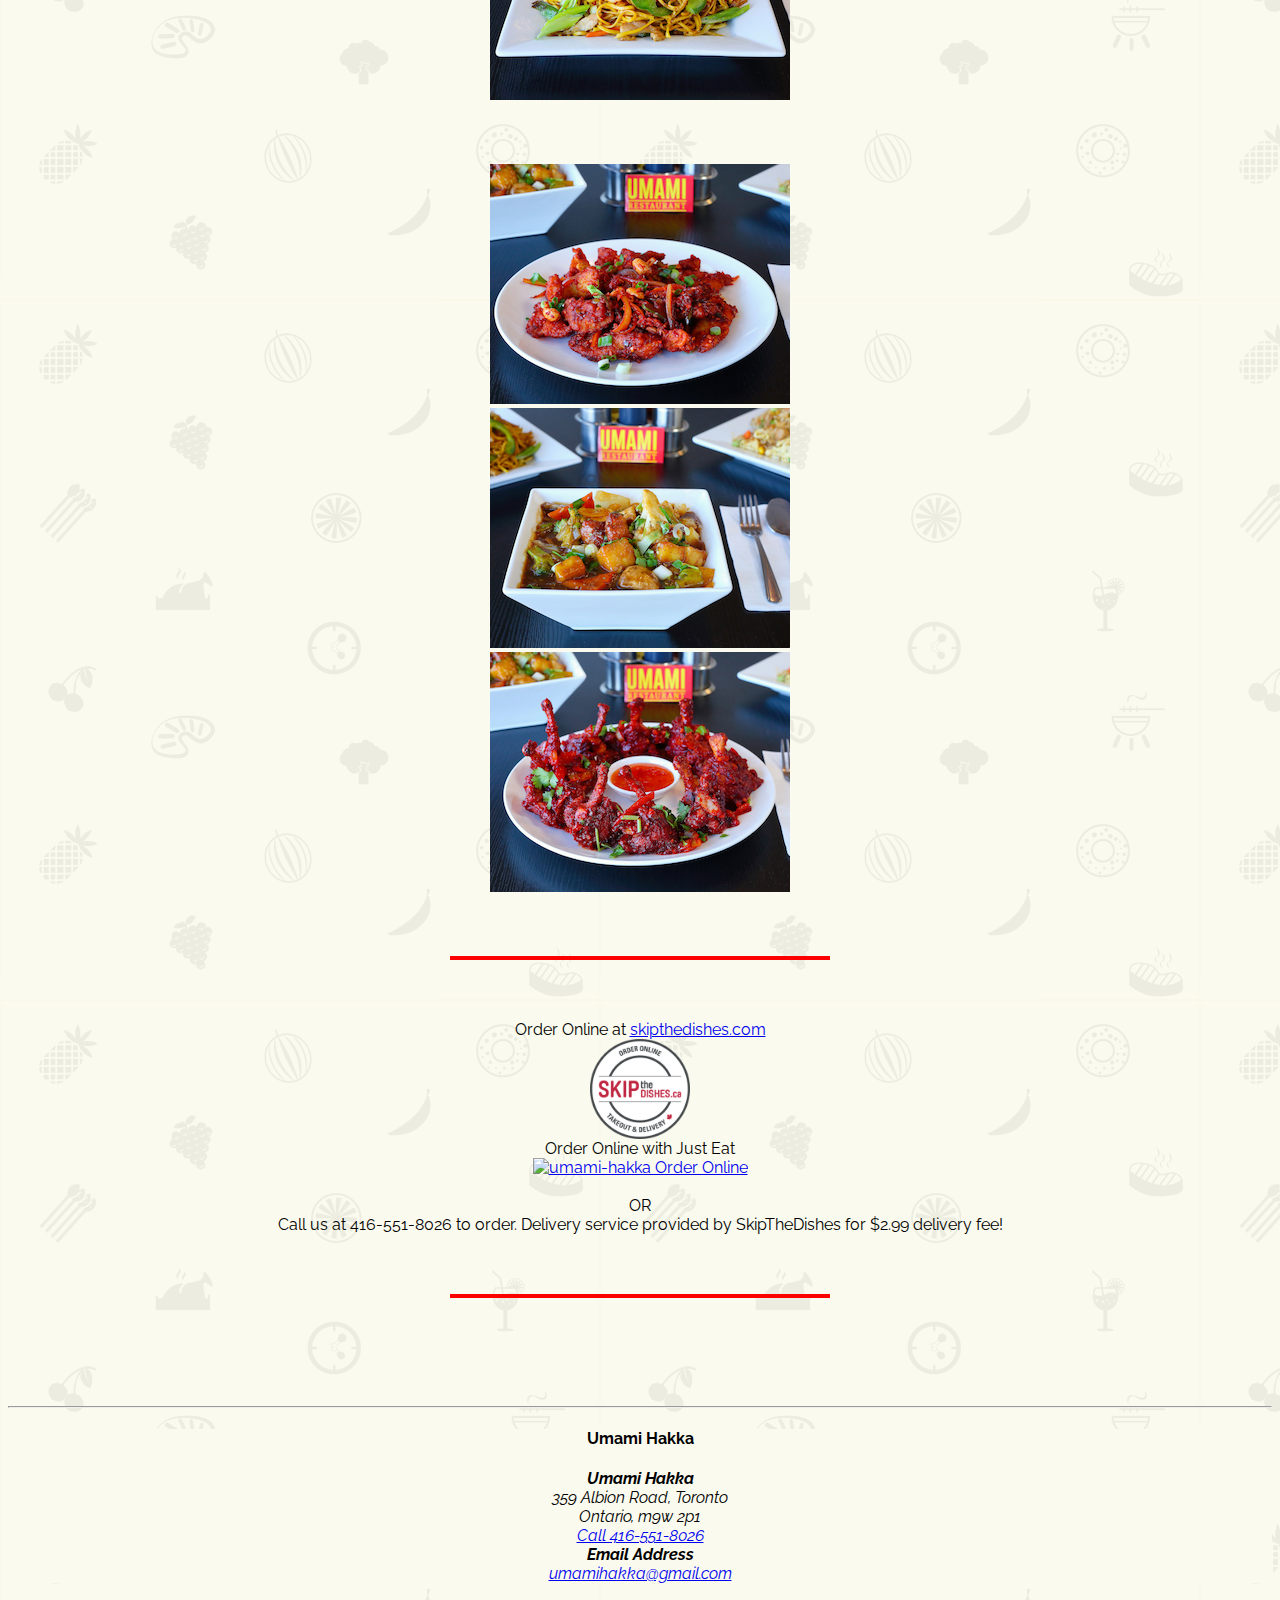
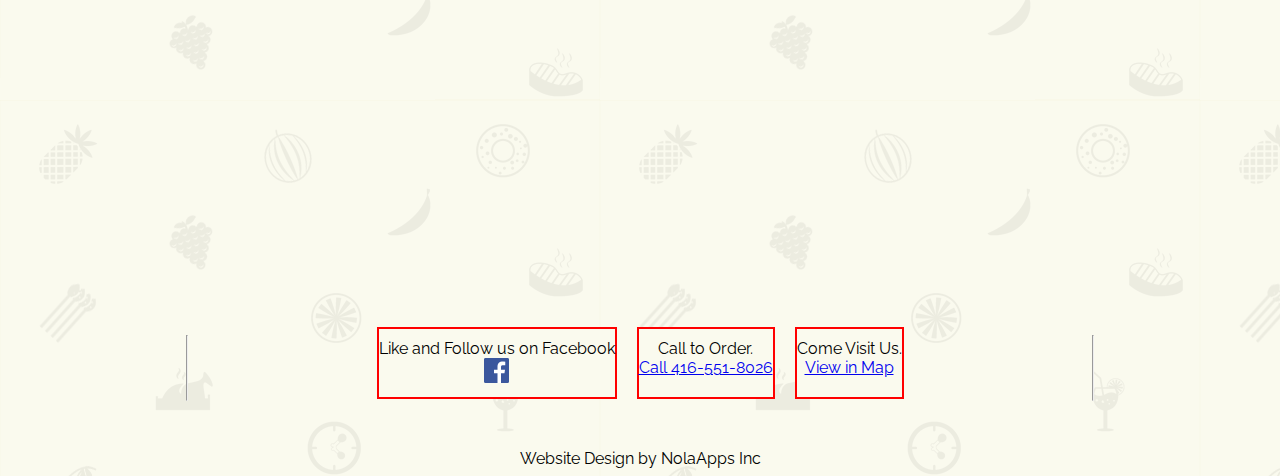
==== commit 947df345: "replace image with family eating picture" ====
--- a/index.html
+++ b/index.html
@@ -87,7 +87,7 @@
             </div>
         </div>
         <div class="carousel-item">
-          <img class="d-block w-100" src="restaurant_pics/restaurant_withplates.jpg" alt="Second slide">
+          <img class="d-block w-100" src="restaurant_pics/family_eating.jpg" alt="Second slide">
             <div class="carousel-caption d-none d-md-block">
               <h1>Halal Food Served!</h1>
               <p><img src="img/halal-english.png"/></p>
